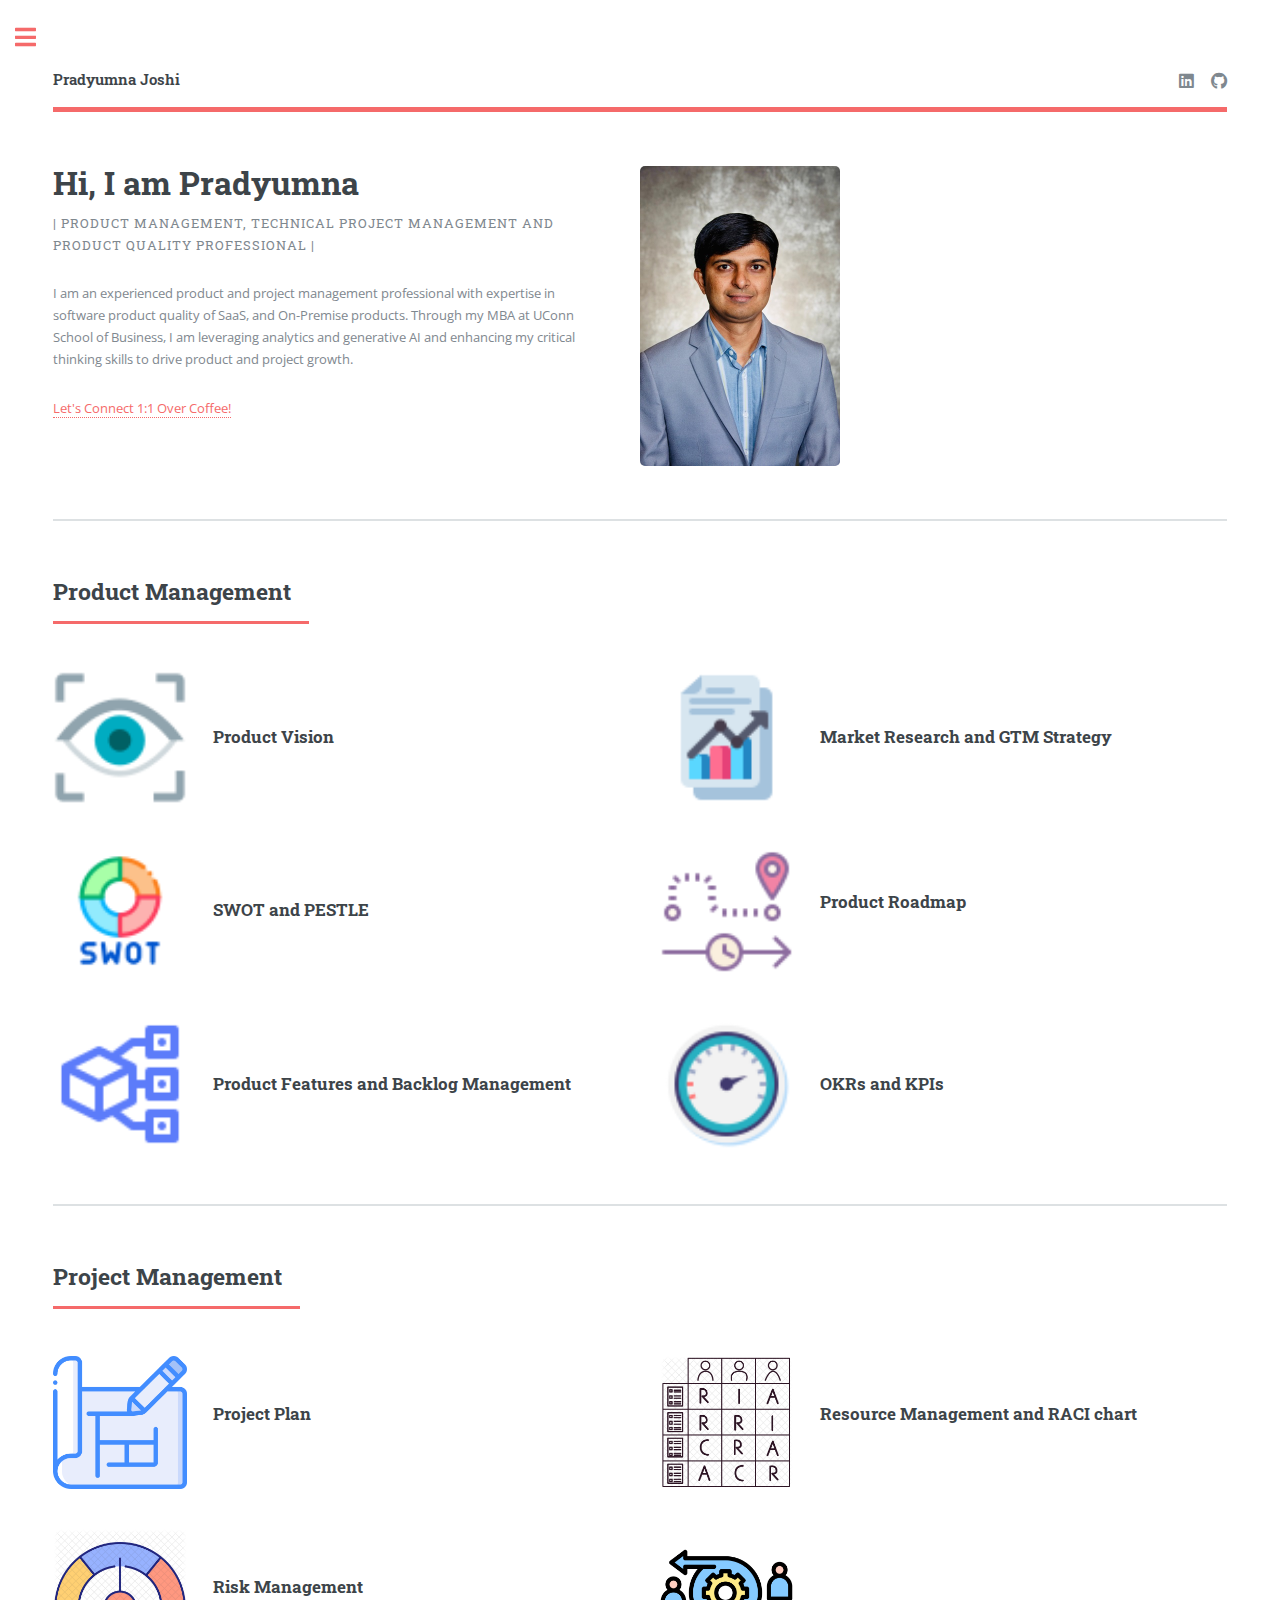
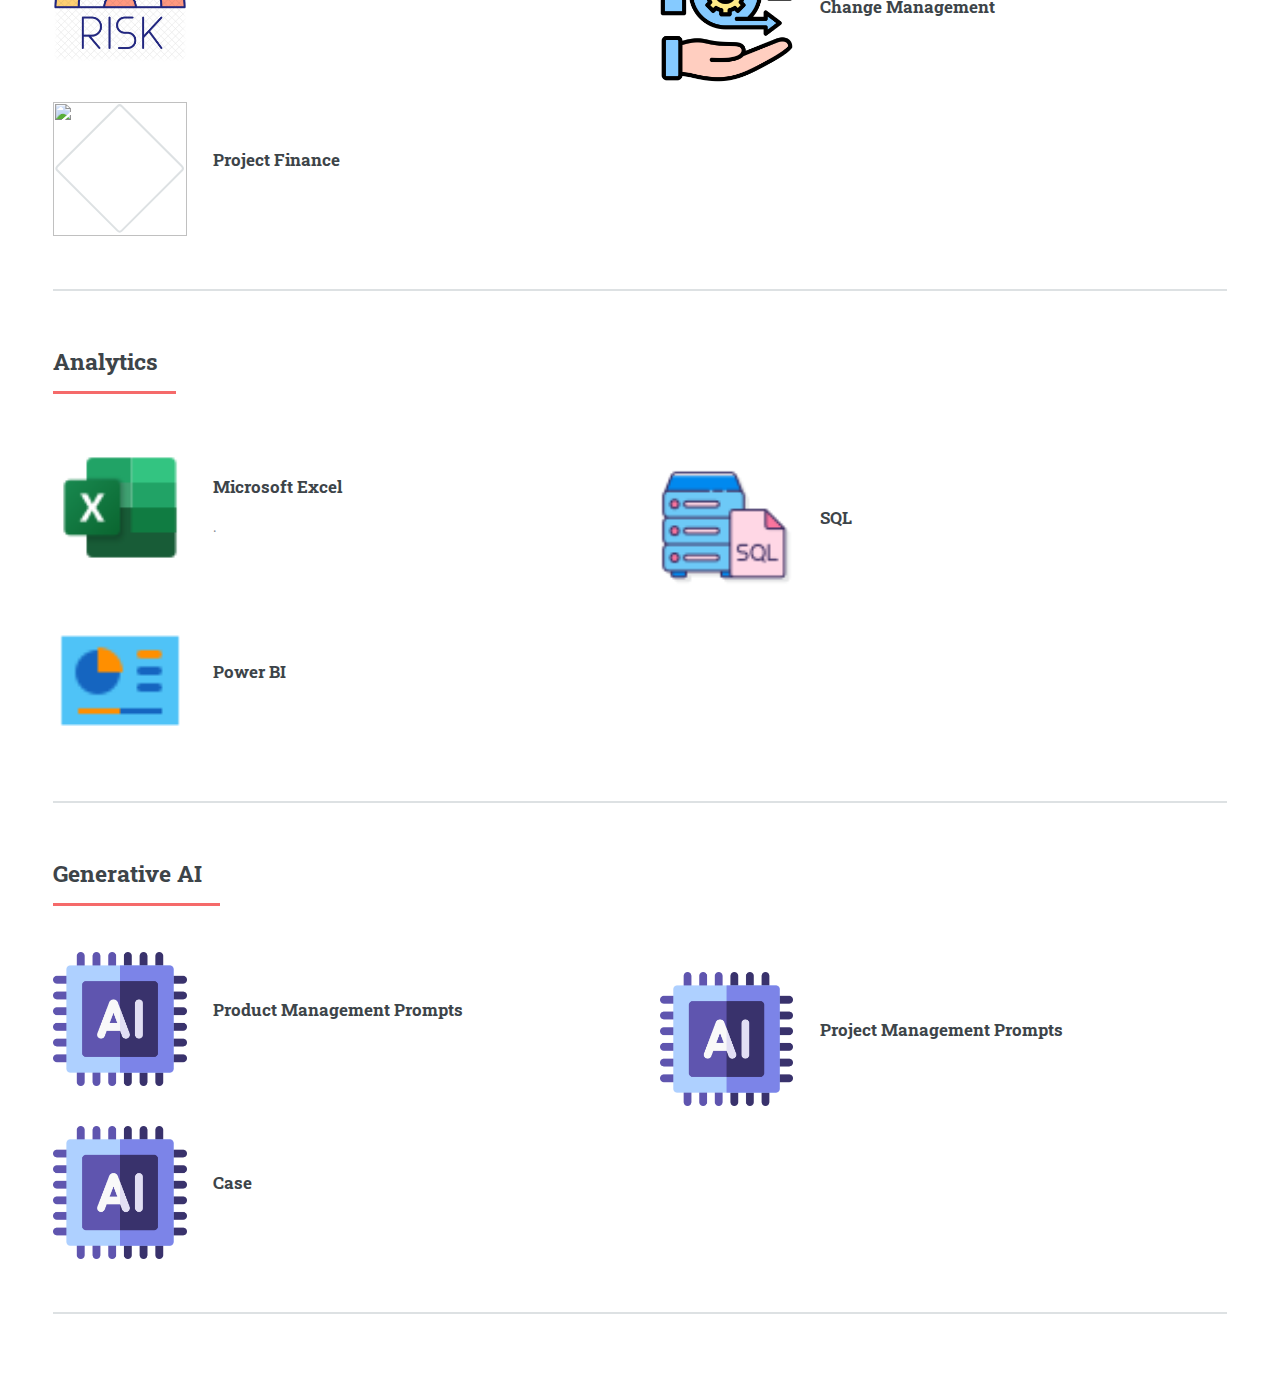
==== index.html @ 6c05e025 "Update index.html" ====
<!DOCTYPE HTML>
<html>
	<head>
		<title>Pradyumna Joshi </title>
		<meta charset="utf-8" />
		<meta name="viewport" content="width=device-width, initial-scale=1, user-scalable=no" />
		<link rel="stylesheet" href="assets/css/main.css" />
	</head>
	<body class="is-preload">

		<!-- Wrapper -->
			<div id="wrapper">

				<!-- Main -->
					<div id="main">
						<div class="inner">

							<!-- Header -->
								<header id="header">
									<a href="index.html" class="logo"><strong>Pradyumna Joshi</strong></a>
									<ul class="icons">
										<li><a href="https://www.linkedin.com/in/pradyumna-prakashrao-joshi-4b939616/" target = "_blank"" class="icon brands fa-linkedin"><span class="label">LinkedIn</span></a></li>
										<li><a href="https://github.com/joshipradyumnap" target = "_blank" class="icon brands fa-github"><span class="label">GitHub</span></a></li>
									</ul>
								</header>

							<!-- Banner -->
								<section id="banner">
									<div class="content">
										<header>
											<h1 style="font-size: 32px;">Hi, I am Pradyumna <br /></h1>
											<p>| Product Management, Technical Project Management and Product Quality Professional | </p>
										</header>
										<p>I am an experienced product and project management professional with expertise in software product quality of SaaS, and On-Premise products. Through my MBA at UConn School of Business, I am leveraging analytics and generative AI and enhancing my critical thinking skills to drive product and project growth.</p>
										<a href="https://topmate.io/pradyumna_joshi10" target = "_blank" ><span class="label">Let's Connect 1:1 Over Coffee!</span></a>
									</div>
									<span class="image object">
										<img src="images/photo1.jpg" alt="" style="width: 200px; height: 300 px;" />
									</span>
				 			 </section>

								
							<!-- Section -->
								<section id="product">
									<header class="major">
										<h2>Product Management</h2>
									</header>
									<div class="features">
										<article>
											<img class ="icon" src="images/product_vision.png" target = "_blank"></img>
											<div class="content">
												<h3> <a href="documents/Product_Vision.pdf" target = "_blank">Product Vision</a></h3>
												<!--<p>What customer problem does the product solve?
												   Which market or market segment does the product address?								   
												   How is the product going to benefit the company?
												   What product is it? what makes it stand out?
												   What is your purpose for creating the product?</p>-->
											</div>
										</article>
										<article>
											<img class ="icon" src="images/market_research.png" target = "_blank"></img>
											<div class="content">
												<h3> <a href="documents/market_research_1.pdf" target = "_blank">Market Research and GTM Strategy</a></h3>
												<!--<p>Collect information about the target market and it's segments. Analyse market size, competitors, and customer behaviors. Use customer feedback and surveys, research using existing products, and benchmark data from competitors, analysts, and Industry sources. Differentiate the product from competitors</p>-->
											</div>
										</article>
										<article>
										<img class ="icon" src="images/swot.png"></img>	
											<div class="content">
												<h3><a href="documents/SWOT.pdf" target = "_blank">SWOT </a> and <a href="documents/PESTLE_Ford_EV.pdf" target = "_blank">PESTLE </a></h3>
												<!--<p>Identify internal strength and weaknesses along with external opportunities and threats. Analyse the macro-environment using the PESTLE that impact the product development. SWOT and PESTLE provides holistic view of the Product's potential to success.</p>-->
											</div>
										</article>
										<article>
											<img class ="icon" src="images/roadmap.png" target = "_blank"></img>	
											<div class="content">
												<h3><a href="documents/roadmap.pdf" target = "_blank">Product Roadmap</a></h3>
												<p></p>
											</div>
										</article>
										</article>
										</article>
										<article>
											<img class ="icon" src="images/product_features.png" target = "_blank"></img>
											<div class="content">
												<h3><a href="documents/Backlog_UserStory.pdf" target = "_blank">Product Features and Backlog Management</a></h3>
												<!--<p>Define the product features, and scope them using the MoSCoW Or RICE prioritization method. Manage the feature backlog with priority and size of the efforts.</p>-->
											</div>
										</article>
										<article>
											<img class ="icon" src="images/dashboard.png" target = "_blank"></img>
											<div class="content">
												<h3><a href="documents/OKRs_KPIs.pdf" target = "_blank">OKRs and KPIs</a></h3>
												<!--<p>Objectives and Key Results and Key Performance Indices</p>-->
											</div>
										</article>	
									</div>
								</section>
							<!-- Section -->
								<section id="projects">
									<header class="major">
										<h2>Project Management</h2>
									</header>
									<div class="features">
										<article>
											<img class ="icon" src="documents/plan_icon.png" target = "_blank"></img>
											<div class="content">
												<h3><a href="documents/Project_Plan.pdf" target="_blank">Project Plan</a></h3>
												<p></p>
											</div>
										</article>
										<article>
											<img class ="icon" src="images/raci_icon.png" target = "_blank"></img>
											<div class="content">
												<h3><a href="documents/Raci.pdf" target="_blank">Resource Management and RACI chart</a></h3>
												<p></p>
											</div>
										</article>
										<article>
											<img class ="icon" src="images/risk_icon.png" target = "_blank"></img>
											<div class="content">
												<h3><a href="coming_soon.html" target="_blank">Risk Management</a></h3>
												<p></p>
											</div>
										</article>
										</article>
										<article>
											<img class ="icon" src="images/change_icon.png" target = "_blank"></img>
											<div class="content">
												<h3><a href="documents/Change_Management.pdf" target="_blank">Change Management</a> </h3>
												<p></p>
											</div>
										</article>
										</article>
										<article>
											<img class ="icon" src="documents/finance_icon.png" target = "_blank"></img>
											<div class="content">
												<h3><a href="documents/Finance.pdf" target="_blank">Project Finance</a> </h3>
												<p></p>

								</section>
							<!-- Section -->
								<section id="analytics">
									<header class="major">
										<h2>Analytics</h2>
									</header>
									<div class="features">
										<article>
											<img class ="icon" src="documents/excel_icon.png" target = "_blank"></img>
											<div class="content">											
												<h3><a href="documents/Excel.pdf" target="_blank">Microsoft Excel</a></h3>
												<p>.</p>
											</div>
										</article>
										<article>
											<img class ="icon" src="documents/sql_icon.png" target = "_blank"></img>
											<div class="content">
												<h3><a href="coming_soon.html" target="_blank">SQL</a></h3>
												<p></p>
											</div>
										</article>
										<article>
											<img class ="icon" src="documents/dashboard_icon.png" target = "_blank"></img>
											<div class="content">
												<h3><a href="coming_soon.html" target="_blank">Power BI</a></h3>
												<p></p>
											</div>
								</section>
							<!-- Section -->
								<section id="ai">
									<header class="major">
										<h2>Generative AI</h2>
									</header>
									<div class="features">
										<article>
											<img class ="icon" src="documents/ai_icon.png" target = "_blank"></img>
											<div class="content">
												<h3><a href="coming_soon.html" target="_blank">Product Management Prompts</a></h3>
												<p></p>
											</div>
										</article>
										<article>
											<img class ="icon" src="documents/ai_icon.png" target = "_blank"></img>
											<div class="content">
												<h3><a href="coming_soon.html" target="_blank">Project Management Prompts</a></h3>
												<p></p>
											</div>
										</article>
										<article>
											<img class ="icon" src="documents/ai_icon.png" target = "_blank"></img>
											<div class="content">
												<h3><a href="coming_soon.html" target="_blank">Case</a></h3>
												<p></p>
											</div>
								</section>
							<!-- Section -->
							<!--	<section id="quality">
									<header class="major">
										<h2>Project Quality</h2>
									</header>
									<div class="features">
										<article>
											<span class="icon fa-gem"></span>
											<div class="content">
												<h3><a href="coming_soon.html" target="_blank">Test Plan</a></h3>
												<p>.</p>
											</div>
										</article>
										<article>
											<span class="icon solid fa-paper-plane"></span>
											<div class="content">
												<h3><a href="coming_soon.html" target="_blank">Acceptance Tests</a></h3>
												<p></p>
											</div>
										</article>
										<article>
											<span class="icon solid fa-rocket"></span>
											<div class="content">
												<h3><a href="coming_soon.html" target="_blank">Test Automation</a></h3>
												<p></p>
											</div>
								</section>										
							<!-- Section -->
								<section>
							</div>
					</div>

				<!-- Sidebar -->
					<div id="sidebar">
						<div class="inner">

							<!-- Search -->
								<section id="search" class="alt">
								</section>

							<!-- Menu -->
								<nav id="menu">
									<header class="major">
										<h2>My Work</h2>
									</header>
									<ul>
										<li><a href="#product">Product Management</a></li>
										<li><a href="#projects"> Project Management</a></li>
										<li><a href="#analytics"> Analytics</a></li>
										<li><a href="#ai">Generative AI</a></li>
									<!--	<li><a href="#quality">Project Quality</a></li>-->
										<li><a href="documents/uconnclub.png" target="_blank">President: UConn Club</a></li>

									</ul>
								</nav>


								<section>
									<header class="major">
										<h2>Get in touch</h2>
									</header>
									<p></p>
									<ul class="contact">
										
										<li class="icon solid fa-envelope"><a href="mailto:">pradyumna_prakashrao.joshi@uconn.edu</a></li>
										<li class="icon solid fa-home">Hartford, CT (Open to relocate) <br /> </li>
									</ul>
								</section>

							<!-- Footer -->
								<footer id="footer">
									<p class="copyright">&copy; Pradyumna Joshi. All rights reserved</p>
								</footer>

						</div>
					</div>

			</div>

		<!-- Scripts -->
			<script src="assets/js/jquery.min.js"></script>
			<script src="assets/js/browser.min.js"></script>
			<script src="assets/js/breakpoints.min.js"></script>
			<script src="assets/js/util.js"></script>
			<script src="assets/js/main.js"></script>

	</body>
</html>
---- assets/css/main.css ----
@import url(fontawesome-all.min.css);
@import url("https://fonts.googleapis.com/css?family=Open+Sans:400,600,400italic,600italic|Roboto+Slab:400,700");
/*
	Editorial by HTML5 UP
	html5up.net | @ajlkn
	Free for personal and commercial use under the CCA 3.0 license (html5up.net/license)
*/
html, body, div, span, applet, object,
iframe, h1, h2, h3, h4, h5, h6, p, blockquote,
pre, a, abbr, acronym, address, big, cite,
code, del, dfn, em, img, ins, kbd, q, s, samp,
small, strike, strong, sub, sup, tt, var, b,
u, i, center, dl, dt, dd, ol, ul, li, fieldset,
form, label, legend, table, caption, tbody,
tfoot, thead, tr, th, td, article, aside,
canvas, details, embed, figure, figcaption,
footer, header, hgroup, menu, nav, output, ruby,
section, summary, time, mark, audio, video {
  margin: 0;
  padding: 0;
  border: 0;
  font-size: 100%;
  font: inherit;
  vertical-align: baseline; }

article, aside, details, figcaption, figure,
footer, header, hgroup, menu, nav, section {
  display: block; }

body {
  line-height: 1; }

ol, ul {
  list-style: none; }

blockquote, q {
  quotes: none; }
  blockquote:before, blockquote:after, q:before, q:after {
    content: '';
    content: none; }

table {
  border-collapse: collapse;
  border-spacing: 0; }

body {
  -webkit-text-size-adjust: none; }

mark {
  background-color: transparent;
  color: inherit; }

input::-moz-focus-inner {
  border: 0;
  padding: 0; }

input, select, textarea {
  -moz-appearance: none;
  -webkit-appearance: none;
  -ms-appearance: none;
  appearance: none; }

/* Basic */
@-ms-viewport {
  width: device-width; }

body {
  -ms-overflow-style: scrollbar; }

@media screen and (max-width: 480px) {
  html, body {
    min-width: 320px; } }

html {
  box-sizing: border-box; }

*, *:before, *:after {
  box-sizing: inherit; }

body {
  background: #ffffff; }
  body.is-preload *, body.is-preload *:before, body.is-preload *:after, body.is-resizing *, body.is-resizing *:before, body.is-resizing *:after {
    -moz-animation: none !important;
    -webkit-animation: none !important;
    -ms-animation: none !important;
    animation: none !important;
    -moz-transition: none !important;
    -webkit-transition: none !important;
    -ms-transition: none !important;
    transition: none !important; }

/* Type */
body, input, select, textarea {
  color: #7f888f;
  font-family: "Open Sans", sans-serif;
  font-size: 13pt;
  font-weight: 400;
  line-height: 1.65; }
  @media screen and (max-width: 1680px) {
    body, input, select, textarea {
      font-size: 11pt; } }
  @media screen and (max-width: 1280px) {
    body, input, select, textarea {
      font-size: 10pt; } }
  @media screen and (max-width: 360px) {
    body, input, select, textarea {
      font-size: 9pt; } }

a {
  -moz-transition: color 0.2s ease-in-out, border-bottom-color 0.2s ease-in-out;
  -webkit-transition: color 0.2s ease-in-out, border-bottom-color 0.2s ease-in-out;
  -ms-transition: color 0.2s ease-in-out, border-bottom-color 0.2s ease-in-out;
  transition: color 0.2s ease-in-out, border-bottom-color 0.2s ease-in-out;
  border-bottom: dotted 1px;
  color: #f56a6a;
  text-decoration: none; }
  a:hover {
    border-bottom-color: #f56a6a;
    color: #f56a6a !important; }
    a:hover strong {
      color: inherit; }

strong, b {
  color: #3d4449;
  font-weight: 600; }

em, i {
  font-style: italic; }

p {
  margin: 0 0 2em 0; }

h1, h2, h3, h4, h5, h6 {
  color: #3d4449;
  font-family: "Roboto Slab", serif;
  font-weight: 700;
  line-height: 1.5;
  margin: 0 0 1em 0; }
  h1 a, h2 a, h3 a, h4 a, h5 a, h6 a {
    color: inherit;
    text-decoration: none;
    border-bottom: 0; }

h1 {
  font-size: 4em;
  margin: 0 0 0.5em 0;
  line-height: 1.3; }

h2 {
  font-size: 1.75em; }

h3 {
  font-size: 1.25em; }

h4 {
  font-size: 1.1em; }

h5 {
  font-size: 0.9em; }

h6 {
  font-size: 0.7em; }

@media screen and (max-width: 1680px) {
  h1 {
    font-size: 3.5em; } }

@media screen and (max-width: 980px) {
  h1 {
    font-size: 3.25em; } }

@media screen and (max-width: 736px) {
  h1 {
    font-size: 2em;
    line-height: 1.4; }
  h2 {
    font-size: 1.5em; } }

sub {
  font-size: 0.8em;
  position: relative;
  top: 0.5em; }

sup {
  font-size: 0.8em;
  position: relative;
  top: -0.5em; }

blockquote {
  border-left: solid 3px rgba(210, 215, 217, 0.75);
  font-style: italic;
  margin: 0 0 2em 0;
  padding: 0.5em 0 0.5em 2em; }

code {
  background: rgba(230, 235, 237, 0.25);
  border-radius: 0.375em;
  border: solid 1px rgba(210, 215, 217, 0.75);
  font-family: "Courier New", monospace;
  font-size: 0.9em;
  margin: 0 0.25em;
  padding: 0.25em 0.65em; }

pre {
  -webkit-overflow-scrolling: touch;
  font-family: "Courier New", monospace;
  font-size: 0.9em;
  margin: 0 0 2em 0; }
  pre code {
    display: block;
    line-height: 1.75;
    padding: 1em 1.5em;
    overflow-x: auto; }

hr {
  border: 0;
  border-bottom: solid 1px rgba(210, 215, 217, 0.75);
  margin: 2em 0; }
  hr.major {
    margin: 3em 0; }

.align-left {
  text-align: left; }

.align-center {
  text-align: center; }

.align-right {
  text-align: right; }


.bgimg {
  /* Background image */
  background-image: url('../../images/coming-soon-2070393_640.jpg');
  /* Full-screen */
  height: 100%;
  /* Center the background image */
  background-position: center;
  /* Scale and zoom in the image */
  background-size: cover;
  /* Add position: relative to enable absolutely positioned elements inside the image (place text) */
  position: relative;
  /* Add a white text color to all elements inside the .bgimg container */
  color: white;
  /* Add a font */
  font-family: "Courier New", Courier, monospace;
  /* Set the font-size to 25 pixels */
  font-size: 25px;
}


/* Row */
.row {
  display: flex;
  flex-wrap: wrap;
  box-sizing: border-box;
  align-items: stretch; }
  .row > * {
    box-sizing: border-box; }
  .row.gtr-uniform > * > :last-child {
    margin-bottom: 0; }
  .row.aln-left {
    justify-content: flex-start; }
  .row.aln-center {
    justify-content: center; }
  .row.aln-right {
    justify-content: flex-end; }
  .row.aln-top {
    align-items: flex-start; }
  .row.aln-middle {
    align-items: center; }
  .row.aln-bottom {
    align-items: flex-end; }
  .row > .imp {
    order: -1; }
  .row > .col-1 {
    width: 8.33333%; }
  .row > .off-1 {
    margin-left: 8.33333%; }
  .row > .col-2 {
    width: 16.66667%; }
  .row > .off-2 {
    margin-left: 16.66667%; }
  .row > .col-3 {
    width: 25%; }
  .row > .off-3 {
    margin-left: 25%; }
  .row > .col-4 {
    width: 33.33333%; }
  .row > .off-4 {
    margin-left: 33.33333%; }
  .row > .col-5 {
    width: 41.66667%; }
  .row > .off-5 {
    margin-left: 41.66667%; }
  .row > .col-6 {
    width: 50%; }
  .row > .off-6 {
    margin-left: 50%; }
  .row > .col-7 {
    width: 58.33333%; }
  .row > .off-7 {
    margin-left: 58.33333%; }
  .row > .col-8 {
    width: 66.66667%; }
  .row > .off-8 {
    margin-left: 66.66667%; }
  .row > .col-9 {
    width: 75%; }
  .row > .off-9 {
    margin-left: 75%; }
  .row > .col-10 {
    width: 83.33333%; }
  .row > .off-10 {
    margin-left: 83.33333%; }
  .row > .col-11 {
    width: 91.66667%; }
  .row > .off-11 {
    margin-left: 91.66667%; }
  .row > .col-12 {
    width: 100%; }
  .row > .off-12 {
    margin-left: 100%; }
  .row.gtr-0 {
    margin-top: 0;
    margin-left: 0em; }
    .row.gtr-0 > * {
      padding: 0 0 0 0em; }
    .row.gtr-0.gtr-uniform {
      margin-top: 0em; }
      .row.gtr-0.gtr-uniform > * {
        padding-top: 0em; }
  .row.gtr-25 {
    margin-top: 0;
    margin-left: -0.375em; }
    .row.gtr-25 > * {
      padding: 0 0 0 0.375em; }
    .row.gtr-25.gtr-uniform {
      margin-top: -0.375em; }
      .row.gtr-25.gtr-uniform > * {
        padding-top: 0.375em; }
  .row.gtr-50 {
    margin-top: 0;
    margin-left: -0.75em; }
    .row.gtr-50 > * {
      padding: 0 0 0 0.75em; }
    .row.gtr-50.gtr-uniform {
      margin-top: -0.75em; }
      .row.gtr-50.gtr-uniform > * {
        padding-top: 0.75em; }
  .row {
    margin-top: 0;
    margin-left: -1.5em; }
    .row > * {
      padding: 0 0 0 1.5em; }
    .row.gtr-uniform {
      margin-top: -1.5em; }
      .row.gtr-uniform > * {
        padding-top: 1.5em; }
  .row.gtr-150 {
    margin-top: 0;
    margin-left: -2.25em; }
    .row.gtr-150 > * {
      padding: 0 0 0 2.25em; }
    .row.gtr-150.gtr-uniform {
      margin-top: -2.25em; }
      .row.gtr-150.gtr-uniform > * {
        padding-top: 2.25em; }
  .row.gtr-200 {
    margin-top: 0;
    margin-left: -3em; }
    .row.gtr-200 > * {
      padding: 0 0 0 3em; }
    .row.gtr-200.gtr-uniform {
      margin-top: -3em; }
      .row.gtr-200.gtr-uniform > * {
        padding-top: 3em; }
  @media screen and (max-width: 1680px) {
    .row {
      display: flex;
      flex-wrap: wrap;
      box-sizing: border-box;
      align-items: stretch; }
      .row > * {
        box-sizing: border-box; }
      .row.gtr-uniform > * > :last-child {
        margin-bottom: 0; }
      .row.aln-left {
        justify-content: flex-start; }
      .row.aln-center {
        justify-content: center; }
      .row.aln-right {
        justify-content: flex-end; }
      .row.aln-top {
        align-items: flex-start; }
      .row.aln-middle {
        align-items: center; }
      .row.aln-bottom {
        align-items: flex-end; }
      .row > .imp-xlarge {
        order: -1; }
      .row > .col-1-xlarge {
        width: 8.33333%; }
      .row > .off-1-xlarge {
        margin-left: 8.33333%; }
      .row > .col-2-xlarge {
        width: 16.66667%; }
      .row > .off-2-xlarge {
        margin-left: 16.66667%; }
      .row > .col-3-xlarge {
        width: 25%; }
      .row > .off-3-xlarge {
        margin-left: 25%; }
      .row > .col-4-xlarge {
        width: 33.33333%; }
      .row > .off-4-xlarge {
        margin-left: 33.33333%; }
      .row > .col-5-xlarge {
        width: 41.66667%; }
      .row > .off-5-xlarge {
        margin-left: 41.66667%; }
      .row > .col-6-xlarge {
        width: 50%; }
      .row > .off-6-xlarge {
        margin-left: 50%; }
      .row > .col-7-xlarge {
        width: 58.33333%; }
      .row > .off-7-xlarge {
        margin-left: 58.33333%; }
      .row > .col-8-xlarge {
        width: 66.66667%; }
      .row > .off-8-xlarge {
        margin-left: 66.66667%; }
      .row > .col-9-xlarge {
        width: 75%; }
      .row > .off-9-xlarge {
        margin-left: 75%; }
      .row > .col-10-xlarge {
        width: 83.33333%; }
      .row > .off-10-xlarge {
        margin-left: 83.33333%; }
      .row > .col-11-xlarge {
        width: 91.66667%; }
      .row > .off-11-xlarge {
        margin-left: 91.66667%; }
      .row > .col-12-xlarge {
        width: 100%; }
      .row > .off-12-xlarge {
        margin-left: 100%; }
      .row.gtr-0 {
        margin-top: 0;
        margin-left: 0em; }
        .row.gtr-0 > * {
          padding: 0 0 0 0em; }
        .row.gtr-0.gtr-uniform {
          margin-top: 0em; }
          .row.gtr-0.gtr-uniform > * {
            padding-top: 0em; }
      .row.gtr-25 {
        margin-top: 0;
        margin-left: -0.375em; }
        .row.gtr-25 > * {
          padding: 0 0 0 0.375em; }
        .row.gtr-25.gtr-uniform {
          margin-top: -0.375em; }
          .row.gtr-25.gtr-uniform > * {
            padding-top: 0.375em; }
      .row.gtr-50 {
        margin-top: 0;
        margin-left: -0.75em; }
        .row.gtr-50 > * {
          padding: 0 0 0 0.75em; }
        .row.gtr-50.gtr-uniform {
          margin-top: -0.75em; }
          .row.gtr-50.gtr-uniform > * {
            padding-top: 0.75em; }
      .row {
        margin-top: 0;
        margin-left: -1.5em; }
        .row > * {
          padding: 0 0 0 1.5em; }
        .row.gtr-uniform {
          margin-top: -1.5em; }
          .row.gtr-uniform > * {
            padding-top: 1.5em; }
      .row.gtr-150 {
        margin-top: 0;
        margin-left: -2.25em; }
        .row.gtr-150 > * {
          padding: 0 0 0 2.25em; }
        .row.gtr-150.gtr-uniform {
          margin-top: -2.25em; }
          .row.gtr-150.gtr-uniform > * {
            padding-top: 2.25em; }
      .row.gtr-200 {
        margin-top: 0;
        margin-left: -3em; }
        .row.gtr-200 > * {
          padding: 0 0 0 3em; }
        .row.gtr-200.gtr-uniform {
          margin-top: -3em; }
          .row.gtr-200.gtr-uniform > * {
            padding-top: 3em; } }
  @media screen and (max-width: 1280px) {
    .row {
      display: flex;
      flex-wrap: wrap;
      box-sizing: border-box;
      align-items: stretch; }
      .row > * {
        box-sizing: border-box; }
      .row.gtr-uniform > * > :last-child {
        margin-bottom: 0; }
      .row.aln-left {
        justify-content: flex-start; }
      .row.aln-center {
        justify-content: center; }
      .row.aln-right {
        justify-content: flex-end; }
      .row.aln-top {
        align-items: flex-start; }
      .row.aln-middle {
        align-items: center; }
      .row.aln-bottom {
        align-items: flex-end; }
      .row > .imp-large {
        order: -1; }
      .row > .col-1-large {
        width: 8.33333%; }
      .row > .off-1-large {
        margin-left: 8.33333%; }
      .row > .col-2-large {
        width: 16.66667%; }
      .row > .off-2-large {
        margin-left: 16.66667%; }
      .row > .col-3-large {
        width: 25%; }
      .row > .off-3-large {
        margin-left: 25%; }
      .row > .col-4-large {
        width: 33.33333%; }
      .row > .off-4-large {
        margin-left: 33.33333%; }
      .row > .col-5-large {
        width: 41.66667%; }
      .row > .off-5-large {
        margin-left: 41.66667%; }
      .row > .col-6-large {
        width: 50%; }
      .row > .off-6-large {
        margin-left: 50%; }
      .row > .col-7-large {
        width: 58.33333%; }
      .row > .off-7-large {
        margin-left: 58.33333%; }
      .row > .col-8-large {
        width: 66.66667%; }
      .row > .off-8-large {
        margin-left: 66.66667%; }
      .row > .col-9-large {
        width: 75%; }
      .row > .off-9-large {
        margin-left: 75%; }
      .row > .col-10-large {
        width: 83.33333%; }
      .row > .off-10-large {
        margin-left: 83.33333%; }
      .row > .col-11-large {
        width: 91.66667%; }
      .row > .off-11-large {
        margin-left: 91.66667%; }
      .row > .col-12-large {
        width: 100%; }
      .row > .off-12-large {
        margin-left: 100%; }
      .row.gtr-0 {
        margin-top: 0;
        margin-left: 0em; }
        .row.gtr-0 > * {
          padding: 0 0 0 0em; }
        .row.gtr-0.gtr-uniform {
          margin-top: 0em; }
          .row.gtr-0.gtr-uniform > * {
            padding-top: 0em; }
      .row.gtr-25 {
        margin-top: 0;
        margin-left: -0.375em; }
        .row.gtr-25 > * {
          padding: 0 0 0 0.375em; }
        .row.gtr-25.gtr-uniform {
          margin-top: -0.375em; }
          .row.gtr-25.gtr-uniform > * {
            padding-top: 0.375em; }
      .row.gtr-50 {
        margin-top: 0;
        margin-left: -0.75em; }
        .row.gtr-50 > * {
          padding: 0 0 0 0.75em; }
        .row.gtr-50.gtr-uniform {
          margin-top: -0.75em; }
          .row.gtr-50.gtr-uniform > * {
            padding-top: 0.75em; }
      .row {
        margin-top: 0;
        margin-left: -1.5em; }
        .row > * {
          padding: 0 0 0 1.5em; }
        .row.gtr-uniform {
          margin-top: -1.5em; }
          .row.gtr-uniform > * {
            padding-top: 1.5em; }
      .row.gtr-150 {
        margin-top: 0;
        margin-left: -2.25em; }
        .row.gtr-150 > * {
          padding: 0 0 0 2.25em; }
        .row.gtr-150.gtr-uniform {
          margin-top: -2.25em; }
          .row.gtr-150.gtr-uniform > * {
            padding-top: 2.25em; }
      .row.gtr-200 {
        margin-top: 0;
        margin-left: -3em; }
        .row.gtr-200 > * {
          padding: 0 0 0 3em; }
        .row.gtr-200.gtr-uniform {
          margin-top: -3em; }
          .row.gtr-200.gtr-uniform > * {
            padding-top: 3em; } }
  @media screen and (max-width: 980px) {
    .row {
      display: flex;
      flex-wrap: wrap;
      box-sizing: border-box;
      align-items: stretch; }
      .row > * {
        box-sizing: border-box; }
      .row.gtr-uniform > * > :last-child {
        margin-bottom: 0; }
      .row.aln-left {
        justify-content: flex-start; }
      .row.aln-center {
        justify-content: center; }
      .row.aln-right {
        justify-content: flex-end; }
      .row.aln-top {
        align-items: flex-start; }
      .row.aln-middle {
        align-items: center; }
      .row.aln-bottom {
        align-items: flex-end; }
      .row > .imp-medium {
        order: -1; }
      .row > .col-1-medium {
        width: 8.33333%; }
      .row > .off-1-medium {
        margin-left: 8.33333%; }
      .row > .col-2-medium {
        width: 16.66667%; }
      .row > .off-2-medium {
        margin-left: 16.66667%; }
      .row > .col-3-medium {
        width: 25%; }
      .row > .off-3-medium {
        margin-left: 25%; }
      .row > .col-4-medium {
        width: 33.33333%; }
      .row > .off-4-medium {
        margin-left: 33.33333%; }
      .row > .col-5-medium {
        width: 41.66667%; }
      .row > .off-5-medium {
        margin-left: 41.66667%; }
      .row > .col-6-medium {
        width: 50%; }
      .row > .off-6-medium {
        margin-left: 50%; }
      .row > .col-7-medium {
        width: 58.33333%; }
      .row > .off-7-medium {
        margin-left: 58.33333%; }
      .row > .col-8-medium {
        width: 66.66667%; }
      .row > .off-8-medium {
        margin-left: 66.66667%; }
      .row > .col-9-medium {
        width: 75%; }
      .row > .off-9-medium {
        margin-left: 75%; }
      .row > .col-10-medium {
        width: 83.33333%; }
      .row > .off-10-medium {
        margin-left: 83.33333%; }
      .row > .col-11-medium {
        width: 91.66667%; }
      .row > .off-11-medium {
        margin-left: 91.66667%; }
      .row > .col-12-medium {
        width: 100%; }
      .row > .off-12-medium {
        margin-left: 100%; }
      .row.gtr-0 {
        margin-top: 0;
        margin-left: 0em; }
        .row.gtr-0 > * {
          padding: 0 0 0 0em; }
        .row.gtr-0.gtr-uniform {
          margin-top: 0em; }
          .row.gtr-0.gtr-uniform > * {
            padding-top: 0em; }
      .row.gtr-25 {
        margin-top: 0;
        margin-left: -0.375em; }
        .row.gtr-25 > * {
          padding: 0 0 0 0.375em; }
        .row.gtr-25.gtr-uniform {
          margin-top: -0.375em; }
          .row.gtr-25.gtr-uniform > * {
            padding-top: 0.375em; }
      .row.gtr-50 {
        margin-top: 0;
        margin-left: -0.75em; }
        .row.gtr-50 > * {
          padding: 0 0 0 0.75em; }
        .row.gtr-50.gtr-uniform {
          margin-top: -0.75em; }
          .row.gtr-50.gtr-uniform > * {
            padding-top: 0.75em; }
      .row {
        margin-top: 0;
        margin-left: -1.5em; }
        .row > * {
          padding: 0 0 0 1.5em; }
        .row.gtr-uniform {
          margin-top: -1.5em; }
          .row.gtr-uniform > * {
            padding-top: 1.5em; }
      .row.gtr-150 {
        margin-top: 0;
        margin-left: -2.25em; }
        .row.gtr-150 > * {
          padding: 0 0 0 2.25em; }
        .row.gtr-150.gtr-uniform {
          margin-top: -2.25em; }
          .row.gtr-150.gtr-uniform > * {
            padding-top: 2.25em; }
      .row.gtr-200 {
        margin-top: 0;
        margin-left: -3em; }
        .row.gtr-200 > * {
          padding: 0 0 0 3em; }
        .row.gtr-200.gtr-uniform {
          margin-top: -3em; }
          .row.gtr-200.gtr-uniform > * {
            padding-top: 3em; } }
  @media screen and (max-width: 736px) {
    .row {
      display: flex;
      flex-wrap: wrap;
      box-sizing: border-box;
      align-items: stretch; }
      .row > * {
        box-sizing: border-box; }
      .row.gtr-uniform > * > :last-child {
        margin-bottom: 0; }
      .row.aln-left {
        justify-content: flex-start; }
      .row.aln-center {
        justify-content: center; }
      .row.aln-right {
        justify-content: flex-end; }
      .row.aln-top {
        align-items: flex-start; }
      .row.aln-middle {
        align-items: center; }
      .row.aln-bottom {
        align-items: flex-end; }
      .row > .imp-small {
        order: -1; }
      .row > .col-1-small {
        width: 8.33333%; }
      .row > .off-1-small {
        margin-left: 8.33333%; }
      .row > .col-2-small {
        width: 16.66667%; }
      .row > .off-2-small {
        margin-left: 16.66667%; }
      .row > .col-3-small {
        width: 25%; }
      .row > .off-3-small {
        margin-left: 25%; }
      .row > .col-4-small {
        width: 33.33333%; }
      .row > .off-4-small {
        margin-left: 33.33333%; }
      .row > .col-5-small {
        width: 41.66667%; }
      .row > .off-5-small {
        margin-left: 41.66667%; }
      .row > .col-6-small {
        width: 50%; }
      .row > .off-6-small {
        margin-left: 50%; }
      .row > .col-7-small {
        width: 58.33333%; }
      .row > .off-7-small {
        margin-left: 58.33333%; }
      .row > .col-8-small {
        width: 66.66667%; }
      .row > .off-8-small {
        margin-left: 66.66667%; }
      .row > .col-9-small {
        width: 75%; }
      .row > .off-9-small {
        margin-left: 75%; }
      .row > .col-10-small {
        width: 83.33333%; }
      .row > .off-10-small {
        margin-left: 83.33333%; }
      .row > .col-11-small {
        width: 91.66667%; }
      .row > .off-11-small {
        margin-left: 91.66667%; }
      .row > .col-12-small {
        width: 100%; }
      .row > .off-12-small {
        margin-left: 100%; }
      .row.gtr-0 {
        margin-top: 0;
        margin-left: 0em; }
        .row.gtr-0 > * {
          padding: 0 0 0 0em; }
        .row.gtr-0.gtr-uniform {
          margin-top: 0em; }
          .row.gtr-0.gtr-uniform > * {
            padding-top: 0em; }
      .row.gtr-25 {
        margin-top: 0;
        margin-left: -0.375em; }
        .row.gtr-25 > * {
          padding: 0 0 0 0.375em; }
        .row.gtr-25.gtr-uniform {
          margin-top: -0.375em; }
          .row.gtr-25.gtr-uniform > * {
            padding-top: 0.375em; }
      .row.gtr-50 {
        margin-top: 0;
        margin-left: -0.75em; }
        .row.gtr-50 > * {
          padding: 0 0 0 0.75em; }
        .row.gtr-50.gtr-uniform {
          margin-top: -0.75em; }
          .row.gtr-50.gtr-uniform > * {
            padding-top: 0.75em; }
      .row {
        margin-top: 0;
        margin-left: -1.5em; }
        .row > * {
          padding: 0 0 0 1.5em; }
        .row.gtr-uniform {
          margin-top: -1.5em; }
          .row.gtr-uniform > * {
            padding-top: 1.5em; }
      .row.gtr-150 {
        margin-top: 0;
        margin-left: -2.25em; }
        .row.gtr-150 > * {
          padding: 0 0 0 2.25em; }
        .row.gtr-150.gtr-uniform {
          margin-top: -2.25em; }
          .row.gtr-150.gtr-uniform > * {
            padding-top: 2.25em; }
      .row.gtr-200 {
        margin-top: 0;
        margin-left: -3em; }
        .row.gtr-200 > * {
          padding: 0 0 0 3em; }
        .row.gtr-200.gtr-uniform {
          margin-top: -3em; }
          .row.gtr-200.gtr-uniform > * {
            padding-top: 3em; } }
  @media screen and (max-width: 480px) {
    .row {
      display: flex;
      flex-wrap: wrap;
      box-sizing: border-box;
      align-items: stretch; }
      .row > * {
        box-sizing: border-box; }
      .row.gtr-uniform > * > :last-child {
        margin-bottom: 0; }
      .row.aln-left {
        justify-content: flex-start; }
      .row.aln-center {
        justify-content: center; }
      .row.aln-right {
        justify-content: flex-end; }
      .row.aln-top {
        align-items: flex-start; }
      .row.aln-middle {
        align-items: center; }
      .row.aln-bottom {
        align-items: flex-end; }
      .row > .imp-xsmall {
        order: -1; }
      .row > .col-1-xsmall {
        width: 8.33333%; }
      .row > .off-1-xsmall {
        margin-left: 8.33333%; }
      .row > .col-2-xsmall {
        width: 16.66667%; }
      .row > .off-2-xsmall {
        margin-left: 16.66667%; }
      .row > .col-3-xsmall {
        width: 25%; }
      .row > .off-3-xsmall {
        margin-left: 25%; }
      .row > .col-4-xsmall {
        width: 33.33333%; }
      .row > .off-4-xsmall {
        margin-left: 33.33333%; }
      .row > .col-5-xsmall {
        width: 41.66667%; }
      .row > .off-5-xsmall {
        margin-left: 41.66667%; }
      .row > .col-6-xsmall {
        width: 50%; }
      .row > .off-6-xsmall {
        margin-left: 50%; }
      .row > .col-7-xsmall {
        width: 58.33333%; }
      .row > .off-7-xsmall {
        margin-left: 58.33333%; }
      .row > .col-8-xsmall {
        width: 66.66667%; }
      .row > .off-8-xsmall {
        margin-left: 66.66667%; }
      .row > .col-9-xsmall {
        width: 75%; }
      .row > .off-9-xsmall {
        margin-left: 75%; }
      .row > .col-10-xsmall {
        width: 83.33333%; }
      .row > .off-10-xsmall {
        margin-left: 83.33333%; }
      .row > .col-11-xsmall {
        width: 91.66667%; }
      .row > .off-11-xsmall {
        margin-left: 91.66667%; }
      .row > .col-12-xsmall {
        width: 100%; }
      .row > .off-12-xsmall {
        margin-left: 100%; }
      .row.gtr-0 {
        margin-top: 0;
        margin-left: 0em; }
        .row.gtr-0 > * {
          padding: 0 0 0 0em; }
        .row.gtr-0.gtr-uniform {
          margin-top: 0em; }
          .row.gtr-0.gtr-uniform > * {
            padding-top: 0em; }
      .row.gtr-25 {
        margin-top: 0;
        margin-left: -0.375em; }
        .row.gtr-25 > * {
          padding: 0 0 0 0.375em; }
        .row.gtr-25.gtr-uniform {
          margin-top: -0.375em; }
          .row.gtr-25.gtr-uniform > * {
            padding-top: 0.375em; }
      .row.gtr-50 {
        margin-top: 0;
        margin-left: -0.75em; }
        .row.gtr-50 > * {
          padding: 0 0 0 0.75em; }
        .row.gtr-50.gtr-uniform {
          margin-top: -0.75em; }
          .row.gtr-50.gtr-uniform > * {
            padding-top: 0.75em; }
      .row {
        margin-top: 0;
        margin-left: -1.5em; }
        .row > * {
          padding: 0 0 0 1.5em; }
        .row.gtr-uniform {
          margin-top: -1.5em; }
          .row.gtr-uniform > * {
            padding-top: 1.5em; }
      .row.gtr-150 {
        margin-top: 0;
        margin-left: -2.25em; }
        .row.gtr-150 > * {
          padding: 0 0 0 2.25em; }
        .row.gtr-150.gtr-uniform {
          margin-top: -2.25em; }
          .row.gtr-150.gtr-uniform > * {
            padding-top: 2.25em; }
      .row.gtr-200 {
        margin-top: 0;
        margin-left: -3em; }
        .row.gtr-200 > * {
          padding: 0 0 0 3em; }
        .row.gtr-200.gtr-uniform {
          margin-top: -3em; }
          .row.gtr-200.gtr-uniform > * {
            padding-top: 3em; } }

/* Section/Article */
section.special, article.special {
  text-align: center; }

header p {
  font-family: "Roboto Slab", serif;
  font-size: 1em;
  font-weight: 400;
  letter-spacing: 0.075em;
  margin-top: -0.5em;
  text-transform: uppercase; }

header.major > :last-child {
  border-bottom: solid 3px #f56a6a;
  display: inline-block;
  margin: 0 0 2em 0;
  padding: 0 0.75em 0.5em 0; }

header.main > :last-child {
  margin: 0 0 1em 0; }

/* Form */
form {
  margin: 0 0 2em 0; }

label {
  color: #3d4449;
  display: block;
  font-size: 0.9em;
  font-weight: 600;
  margin: 0 0 1em 0; }

input[type="text"],
input[type="password"],
input[type="email"],
input[type="tel"],
input[type="search"],
input[type="url"],
select,
textarea {
  -moz-appearance: none;
  -webkit-appearance: none;
  -ms-appearance: none;
  appearance: none;
  background: #ffffff;
  border-radius: 0.375em;
  border: none;
  border: solid 1px rgba(210, 215, 217, 0.75);
  color: inherit;
  display: block;
  outline: 0;
  padding: 0 1em;
  text-decoration: none;
  width: 100%; }
  input[type="text"]:invalid,
  input[type="password"]:invalid,
  input[type="email"]:invalid,
  input[type="tel"]:invalid,
  input[type="search"]:invalid,
  input[type="url"]:invalid,
  select:invalid,
  textarea:invalid {
    box-shadow: none; }
  input[type="text"]:focus,
  input[type="password"]:focus,
  input[type="email"]:focus,
  input[type="tel"]:focus,
  input[type="search"]:focus,
  input[type="url"]:focus,
  select:focus,
  textarea:focus {
    border-color: #f56a6a;
    box-shadow: 0 0 0 1px #f56a6a; }

select {
  background-image: url("data:image/svg+xml;charset=utf8,%3Csvg xmlns='http://www.w3.org/2000/svg' width='40' height='40' preserveAspectRatio='none' viewBox='0 0 40 40'%3E%3Cpath d='M9.4,12.3l10.4,10.4l10.4-10.4c0.2-0.2,0.5-0.4,0.9-0.4c0.3,0,0.6,0.1,0.9,0.4l3.3,3.3c0.2,0.2,0.4,0.5,0.4,0.9 c0,0.4-0.1,0.6-0.4,0.9L20.7,31.9c-0.2,0.2-0.5,0.4-0.9,0.4c-0.3,0-0.6-0.1-0.9-0.4L4.3,17.3c-0.2-0.2-0.4-0.5-0.4-0.9 c0-0.4,0.1-0.6,0.4-0.9l3.3-3.3c0.2-0.2,0.5-0.4,0.9-0.4S9.1,12.1,9.4,12.3z' fill='rgba(210, 215, 217, 0.75)' /%3E%3C/svg%3E");
  background-size: 1.25em;
  background-repeat: no-repeat;
  background-position: calc(100% - 1em) center;
  height: 2.75em;
  padding-right: 2.75em;
  text-overflow: ellipsis; }
  select option {
    color: #3d4449;
    background: #ffffff; }
  select:focus::-ms-value {
    background-color: transparent; }
  select::-ms-expand {
    display: none; }

input[type="text"],
input[type="password"],
input[type="email"],
input[type="tel"],
input[type="search"],
input[type="url"],
select {
  height: 2.75em; }

textarea {
  padding: 0.75em 1em; }

input[type="checkbox"],
input[type="radio"] {
  -moz-appearance: none;
  -webkit-appearance: none;
  -ms-appearance: none;
  appearance: none;
  display: block;
  float: left;
  margin-right: -2em;
  opacity: 0;
  width: 1em;
  z-index: -1; }
  input[type="checkbox"] + label,
  input[type="radio"] + label {
    text-decoration: none;
    color: #7f888f;
    cursor: pointer;
    display: inline-block;
    font-size: 1em;
    font-weight: 400;
    padding-left: 2.4em;
    padding-right: 0.75em;
    position: relative; }
    input[type="checkbox"] + label:before,
    input[type="radio"] + label:before {
      -moz-osx-font-smoothing: grayscale;
      -webkit-font-smoothing: antialiased;
      display: inline-block;
      font-style: normal;
      font-variant: normal;
      text-rendering: auto;
      line-height: 1;
      text-transform: none !important;
      font-family: 'Font Awesome 5 Free';
      font-weight: 900; }
    input[type="checkbox"] + label:before,
    input[type="radio"] + label:before {
      background: #ffffff;
      border-radius: 0.375em;
      border: solid 1px rgba(210, 215, 217, 0.75);
      content: '';
      display: inline-block;
      font-size: 0.8em;
      height: 2.0625em;
      left: 0;
      line-height: 2.0625em;
      position: absolute;
      text-align: center;
      top: 0;
      width: 2.0625em; }
  input[type="checkbox"]:checked + label:before,
  input[type="radio"]:checked + label:before {
    background: #3d4449;
    border-color: #3d4449;
    color: #ffffff;
    content: '\f00c'; }
  input[type="checkbox"]:focus + label:before,
  input[type="radio"]:focus + label:before {
    border-color: #f56a6a;
    box-shadow: 0 0 0 1px #f56a6a; }

input[type="checkbox"] + label:before {
  border-radius: 0.375em; }

input[type="radio"] + label:before {
  border-radius: 100%; }

::-webkit-input-placeholder {
  color: #9fa3a6 !important;
  opacity: 1.0; }

:-moz-placeholder {
  color: #9fa3a6 !important;
  opacity: 1.0; }

::-moz-placeholder {
  color: #9fa3a6 !important;
  opacity: 1.0; }

:-ms-input-placeholder {
  color: #9fa3a6 !important;
  opacity: 1.0; }

/* Box */
.box {
  border-radius: 0.375em;
  border: solid 1px rgba(210, 215, 217, 0.75);
  margin-bottom: 2em;
  padding: 1.5em; }
  .box > :last-child,
  .box > :last-child > :last-child,
  .box > :last-child > :last-child > :last-child {
    margin-bottom: 0; }
  .box.alt {
    border: 0;
    border-radius: 0;
    padding: 0; }

/* Icon */
.icon {
  text-decoration: none;
  border-bottom: none;
  position: relative; }
  .icon:before {
    -moz-osx-font-smoothing: grayscale;
    -webkit-font-smoothing: antialiased;
    display: inline-block;
    font-style: normal;
    font-variant: normal;
    text-rendering: auto;
    line-height: 1;
    text-transform: none !important;
    font-family: 'Font Awesome 5 Free';
    font-weight: 400; }
  .icon > .label {
    display: none; }
  .icon:before {
    line-height: inherit; }
  .icon.solid:before {
    font-weight: 900; }
  .icon.brands:before {
    font-family: 'Font Awesome 5 Brands'; }

/* Image */
.image {
  border-radius: 0.375em;
  border: 0;
  display: inline-block;
  position: relative; }
  .image img {
    border-radius: 0.375em;
    display: block; }
  .image.left, .image.right {
    max-width: 40%; }
    .image.left img, .image.right img {
      width: 100%; }
  .image.left {
    float: left;
    padding: 0 1.5em 1em 0;
    top: 0.25em; }
  .image.right {
    float: right;
    padding: 0 0 1em 1.5em;
    top: 0.25em; }
  .image.fit {
    display: block;
    margin: 0 0 2em 0;
    width: 100%; }
    .image.fit img {
      width: 100%; }
  .image.main {
    display: block;
    margin: 0 0 3em 0;
    width: 100%; }
    .image.main img {
      width: 100%; }

a.image {
  overflow: hidden; }
  a.image img {
    -moz-transition: -moz-transform 0.2s ease;
    -webkit-transition: -webkit-transform 0.2s ease;
    -ms-transition: -ms-transform 0.2s ease;
    transition: transform 0.2s ease; }
  a.image:hover img {
    -moz-transform: scale(1.075);
    -webkit-transform: scale(1.075);
    -ms-transform: scale(1.075);
    transform: scale(1.075); }

/* List */
ol {
  list-style: decimal;
  margin: 0 0 2em 0;
  padding-left: 1.25em; }
  ol li {
    padding-left: 0.25em; }

ul {
  list-style: disc;
  margin: 0 0 2em 0;
  padding-left: 1em; }
  ul li {
    padding-left: 0.5em; }
  ul.alt {
    list-style: none;
    padding-left: 0; }
    ul.alt li {
      border-top: solid 1px rgba(210, 215, 217, 0.75);
      padding: 0.5em 0; }
      ul.alt li:first-child {
        border-top: 0;
        padding-top: 0; }

dl {
  margin: 0 0 2em 0; }
  dl dt {
    display: block;
    font-weight: 600;
    margin: 0 0 1em 0; }
  dl dd {
    margin-left: 2em; }

/* Actions */
ul.actions {
  display: -moz-flex;
  display: -webkit-flex;
  display: -ms-flex;
  display: flex;
  cursor: default;
  list-style: none;
  margin-left: -1em;
  padding-left: 0; }
  ul.actions li {
    padding: 0 0 0 1em;
    vertical-align: middle; }
  ul.actions.special {
    -moz-justify-content: center;
    -webkit-justify-content: center;
    -ms-justify-content: center;
    justify-content: center;
    width: 100%;
    margin-left: 0; }
    ul.actions.special li:first-child {
      padding-left: 0; }
  ul.actions.stacked {
    -moz-flex-direction: column;
    -webkit-flex-direction: column;
    -ms-flex-direction: column;
    flex-direction: column;
    margin-left: 0; }
    ul.actions.stacked li {
      padding: 1.3em 0 0 0; }
      ul.actions.stacked li:first-child {
        padding-top: 0; }
  ul.actions.fit {
    width: calc(100% + 1em); }
    ul.actions.fit li {
      -moz-flex-grow: 1;
      -webkit-flex-grow: 1;
      -ms-flex-grow: 1;
      flex-grow: 1;
      -moz-flex-shrink: 1;
      -webkit-flex-shrink: 1;
      -ms-flex-shrink: 1;
      flex-shrink: 1;
      width: 100%; }
      ul.actions.fit li > * {
        width: 100%; }
    ul.actions.fit.stacked {
      width: 100%; }

/* Icons */
ul.icons {
  cursor: default;
  list-style: none;
  padding-left: 0; }
  ul.icons li {
    display: inline-block;
    padding: 0 1em 0 0; }
    ul.icons li:last-child {
      padding-right: 0; }
    ul.icons li .icon {
      color: inherit; }
      ul.icons li .icon:before {
        font-size: 1.25em; }

/* Contact */
ul.contact {
  list-style: none;
  padding: 0; }
  ul.contact li {
    text-decoration: none;
    border-top: solid 1px rgba(210, 215, 217, 0.75);
    margin: 1.5em 0 0 0;
    padding: 1.5em 0 0 3em;
    position: relative; }
    ul.contact li:before {
      -moz-osx-font-smoothing: grayscale;
      -webkit-font-smoothing: antialiased;
      display: inline-block;
      font-style: normal;
      font-variant: normal;
      text-rendering: auto;
      line-height: 1;
      text-transform: none !important;
      font-family: 'Font Awesome 5 Free';
      font-weight: 400; }
    ul.contact li:before {
      color: #f56a6a;
      display: inline-block;
      font-size: 1.5em;
      height: 1.125em;
      left: 0;
      line-height: 1.125em;
      position: absolute;
      text-align: center;
      top: 1em;
      width: 1.5em; }
    ul.contact li:first-child {
      border-top: 0;
      margin-top: 0;
      padding-top: 0; }
      ul.contact li:first-child:before {
        top: 0; }
    ul.contact li a {
      color: inherit; }

/* Pagination */
ul.pagination {
  cursor: default;
  list-style: none;
  padding-left: 0; }
  ul.pagination li {
    display: inline-block;
    padding-left: 0;
    vertical-align: middle; }
    ul.pagination li > .page {
      -moz-transition: background-color 0.2s ease-in-out, color 0.2s ease-in-out;
      -webkit-transition: background-color 0.2s ease-in-out, color 0.2s ease-in-out;
      -ms-transition: background-color 0.2s ease-in-out, color 0.2s ease-in-out;
      transition: background-color 0.2s ease-in-out, color 0.2s ease-in-out;
      border-bottom: 0;
      border-radius: 0.375em;
      display: inline-block;
      font-size: 0.8em;
      font-weight: 600;
      height: 2em;
      line-height: 2em;
      margin: 0 0.125em;
      min-width: 2em;
      padding: 0 0.5em;
      text-align: center; }
      ul.pagination li > .page.active {
        background-color: #f56a6a;
        color: #ffffff !important; }
        ul.pagination li > .page.active:hover {
          background-color: #f67878; }
        ul.pagination li > .page.active:active {
          background-color: #f45c5c; }
    ul.pagination li:first-child {
      padding-right: 0.75em; }
    ul.pagination li:last-child {
      padding-left: 0.75em; }
  @media screen and (max-width: 480px) {
    ul.pagination li:nth-child(n+2):nth-last-child(n+2) {
      display: none; }
    ul.pagination li:first-child {
      padding-right: 0; } }

/* Table */
.table-wrapper {
  -webkit-overflow-scrolling: touch;
  overflow-x: auto; }

table {
  margin: 0 0 2em 0;
  width: 100%; }
  table tbody tr {
    border: solid 1px rgba(210, 215, 217, 0.75);
    border-left: 0;
    border-right: 0; }
    table tbody tr:nth-child(2n + 1) {
      background-color: rgba(230, 235, 237, 0.25); }
  table td {
    padding: 0.75em 0.75em; }
  table th {
    color: #3d4449;
    font-size: 0.9em;
    font-weight: 600;
    padding: 0 0.75em 0.75em 0.75em;
    text-align: left; }
  table thead {
    border-bottom: solid 2px rgba(210, 215, 217, 0.75); }
  table tfoot {
    border-top: solid 2px rgba(210, 215, 217, 0.75); }
  table.alt {
    border-collapse: separate; }
    table.alt tbody tr td {
      border: solid 1px rgba(210, 215, 217, 0.75);
      border-left-width: 0;
      border-top-width: 0; }
      table.alt tbody tr td:first-child {
        border-left-width: 1px; }
    table.alt tbody tr:first-child td {
      border-top-width: 1px; }
    table.alt thead {
      border-bottom: 0; }
    table.alt tfoot {
      border-top: 0; }

/* Button */
input[type="submit"],
input[type="reset"],
input[type="button"],
button,
.button {
  -moz-appearance: none;
  -webkit-appearance: none;
  -ms-appearance: none;
  appearance: none;
  -moz-transition: background-color 0.2s ease-in-out, color 0.2s ease-in-out;
  -webkit-transition: background-color 0.2s ease-in-out, color 0.2s ease-in-out;
  -ms-transition: background-color 0.2s ease-in-out, color 0.2s ease-in-out;
  transition: background-color 0.2s ease-in-out, color 0.2s ease-in-out;
  background-color: transparent;
  border-radius: 0.375em;
  border: 0;
  box-shadow: inset 0 0 0 2px #f56a6a;
  color: #f56a6a !important;
  cursor: pointer;
  display: inline-block;
  font-family: "Roboto Slab", serif;
  font-size: 0.8em;
  font-weight: 700;
  height: 3.5em;
  letter-spacing: 0.075em;
  line-height: 3.5em;
  padding: 0 2.25em;
  text-align: center;
  text-decoration: none;
  text-transform: uppercase;
  white-space: nowrap; }
  input[type="submit"]:hover,
  input[type="reset"]:hover,
  input[type="button"]:hover,
  button:hover,
  .button:hover {
    background-color: rgba(245, 106, 106, 0.05); }
  input[type="submit"]:active,
  input[type="reset"]:active,
  input[type="button"]:active,
  button:active,
  .button:active {
    background-color: rgba(245, 106, 106, 0.15); }
  input[type="submit"].icon:before,
  input[type="reset"].icon:before,
  input[type="button"].icon:before,
  button.icon:before,
  .button.icon:before {
    margin-right: 0.5em; }
  input[type="submit"].fit,
  input[type="reset"].fit,
  input[type="button"].fit,
  button.fit,
  .button.fit {
    width: 100%; }
  input[type="submit"].small,
  input[type="reset"].small,
  input[type="button"].small,
  button.small,
  .button.small {
    font-size: 0.6em; }
  input[type="submit"].large,
  input[type="reset"].large,
  input[type="button"].large,
  button.large,
  .button.large {
    font-size: 1em;
    height: 3.65em;
    line-height: 3.65em; }
  input[type="submit"].primary,
  input[type="reset"].primary,
  input[type="button"].primary,
  button.primary,
  .button.primary {
    background-color: #f56a6a;
    box-shadow: none;
    color: #ffffff !important; }
    input[type="submit"].primary:hover,
    input[type="reset"].primary:hover,
    input[type="button"].primary:hover,
    button.primary:hover,
    .button.primary:hover {
      background-color: #f67878; }
    input[type="submit"].primary:active,
    input[type="reset"].primary:active,
    input[type="button"].primary:active,
    button.primary:active,
    .button.primary:active {
      background-color: #f45c5c; }
  input[type="submit"].disabled, input[type="submit"]:disabled,
  input[type="reset"].disabled,
  input[type="reset"]:disabled,
  input[type="button"].disabled,
  input[type="button"]:disabled,
  button.disabled,
  button:disabled,
  .button.disabled,
  .button:disabled {
    pointer-events: none;
    opacity: 0.25; }

/* Mini Posts */
.mini-posts article {
  border-top: solid 1px rgba(210, 215, 217, 0.75);
  margin-top: 2em;
  padding-top: 2em; }
  .mini-posts article .image {
    display: block;
    margin: 0 0 1.5em 0; }
    .mini-posts article .image img {
      display: block;
      width: 100%; }
  .mini-posts article:first-child {
    border-top: 0;
    margin-top: 0;
    padding-top: 0; }

/* Features */
.features {
  display: -moz-flex;
  display: -webkit-flex;
  display: -ms-flex;
  display: flex;
  -moz-flex-wrap: wrap;
  -webkit-flex-wrap: wrap;
  -ms-flex-wrap: wrap;
  flex-wrap: wrap;
  margin: 0 0 2em -3em;
  width: calc(100% + 3em); }
  .features article {
    -moz-align-items: center;
    -webkit-align-items: center;
    -ms-align-items: center;
    align-items: center;
    display: -moz-flex;
    display: -webkit-flex;
    display: -ms-flex;
    display: flex;
    margin: 0 0 3em 3em;
    position: relative;
    width: calc(50% - 3em); }
    .features article:nth-child(2n - 1) {
      margin-right: 1.5em; }
    .features article:nth-child(2n) {
      margin-left: 1.5em; }
    .features article:nth-last-child(1), .features article:nth-last-child(2) {
      margin-bottom: 0; }
    .features article .icon {
      -moz-flex-grow: 0;
      -webkit-flex-grow: 0;
      -ms-flex-grow: 0;
      flex-grow: 0;
      -moz-flex-shrink: 0;
      -webkit-flex-shrink: 0;
      -ms-flex-shrink: 0;
      flex-shrink: 0;
      display: block;
      height: 10em;
      line-height: 10em;
      margin: 0 2em 0 0;
      text-align: center;
      width: 10em; }
      .features article .icon:before {
        color: #f56a6a;
        font-size: 2.75rem;
        position: relative;
        top: 0.05em; }
      .features article .icon:after {
        -moz-transform: rotate(45deg);
        -webkit-transform: rotate(45deg);
        -ms-transform: rotate(45deg);
        transform: rotate(45deg);
        border-radius: 0.25rem;
        border: solid 2px rgba(210, 215, 217, 0.75);
        content: '';
        display: block;
        height: 7em;
        left: 50%;
        margin: -3.5em 0 0 -3.5em;
        position: absolute;
        top: 50%;
        width: 7em; }
    .features article .content {
      -moz-flex-grow: 1;
      -webkit-flex-grow: 1;
      -ms-flex-grow: 1;
      flex-grow: 1;
      -moz-flex-shrink: 1;
      -webkit-flex-shrink: 1;
      -ms-flex-shrink: 1;
      flex-shrink: 1;
      width: 100%; }
      .features article .content > :last-child {
        margin-bottom: 0; }
  @media screen and (max-width: 980px) {
    .features {
      margin: 0 0 2em 0;
      width: 100%; }
      .features article {
        margin: 0 0 3em 0;
        width: 100%; }
        .features article:nth-child(2n - 1) {
          margin-right: 0; }
        .features article:nth-child(2n) {
          margin-left: 0; }
        .features article:nth-last-child(1), .features article:nth-last-child(2) {
          margin-bottom: 3em; }
        .features article:last-child {
          margin-bottom: 0; }
        .features article .icon {
          height: 8em;
          line-height: 8em;
          width: 8em; }
          .features article .icon:before {
            font-size: 2.25rem; }
          .features article .icon:after {
            height: 6em;
            margin: -3em 0 0 -3em;
            width: 6em; } }
  @media screen and (max-width: 480px) {
    .features article {
      -moz-flex-direction: column;
      -webkit-flex-direction: column;
      -ms-flex-direction: column;
      flex-direction: column;
      -moz-align-items: -moz-flex-start;
      -webkit-align-items: -webkit-flex-start;
      -ms-align-items: -ms-flex-start;
      align-items: flex-start; }
      .features article .icon {
        height: 6em;
        line-height: 6em;
        margin: 0 0 1.5em 0;
        width: 6em; }
        .features article .icon:before {
          font-size: 1.5rem; }
        .features article .icon:after {
          height: 4em;
          margin: -2em 0 0 -2em;
          width: 4em; } }
  @media screen and (max-width: 480px) {
    .features article .icon:before {
      font-size: 1.25rem; } }

/* Posts */
.posts {
  display: -moz-flex;
  display: -webkit-flex;
  display: -ms-flex;
  display: flex;
  -moz-flex-wrap: wrap;
  -webkit-flex-wrap: wrap;
  -ms-flex-wrap: wrap;
  flex-wrap: wrap;
  margin: 0 0 2em -6em;
  width: calc(100% + 6em); }
  .posts article {
    -moz-flex-grow: 0;
    -webkit-flex-grow: 0;
    -ms-flex-grow: 0;
    flex-grow: 0;
    -moz-flex-shrink: 1;
    -webkit-flex-shrink: 1;
    -ms-flex-shrink: 1;
    flex-shrink: 1;
    margin: 0 0 6em 6em;
    position: relative;
    width: calc(33.33333% - 6em); }
    .posts article:before {
      background: rgba(210, 215, 217, 0.75);
      content: '';
      display: block;
      height: calc(100% + 6em);
      left: -3em;
      position: absolute;
      top: 0;
      width: 1px; }
    .posts article:after {
      background: rgba(210, 215, 217, 0.75);
      bottom: -3em;
      content: '';
      display: block;
      height: 1px;
      position: absolute;
      right: 0;
      width: calc(100% + 6em); }
    .posts article > :last-child {
      margin-bottom: 0; }
    .posts article .image {
      display: block;
      margin: 0 0 2em 0; }
      .posts article .image img {
        display: block;
        width: 100%; }
  @media screen and (min-width: 1681px) {
    .posts article:nth-child(3n + 1):before {
      display: none; }
    .posts article:nth-child(3n + 1):after {
      width: 100%; }
    .posts article:nth-last-child(1), .posts article:nth-last-child(2), .posts article:nth-last-child(3) {
      margin-bottom: 0; }
      .posts article:nth-last-child(1):before, .posts article:nth-last-child(2):before, .posts article:nth-last-child(3):before {
        height: 100%; }
      .posts article:nth-last-child(1):after, .posts article:nth-last-child(2):after, .posts article:nth-last-child(3):after {
        display: none; } }
  @media screen and (max-width: 1680px) {
    .posts article {
      width: calc(50% - 6em); }
      .posts article:nth-last-child(3) {
        margin-bottom: 6em; } }
  @media screen and (min-width: 481px) and (max-width: 1680px) {
    .posts article:nth-child(2n + 1):before {
      display: none; }
    .posts article:nth-child(2n + 1):after {
      width: 100%; }
    .posts article:nth-last-child(1), .posts article:nth-last-child(2) {
      margin-bottom: 0; }
      .posts article:nth-last-child(1):before, .posts article:nth-last-child(2):before {
        height: 100%; }
      .posts article:nth-last-child(1):after, .posts article:nth-last-child(2):after {
        display: none; } }
  @media screen and (max-width: 736px) {
    .posts {
      margin: 0 0 2em -4.5em;
      width: calc(100% + 4.5em); }
      .posts article {
        margin: 0 0 4.5em 4.5em;
        width: calc(50% - 4.5em); }
        .posts article:before {
          height: calc(100% + 4.5em);
          left: -2.25em; }
        .posts article:after {
          bottom: -2.25em;
          width: calc(100% + 4.5em); }
        .posts article:nth-last-child(3) {
          margin-bottom: 4.5em; } }
  @media screen and (max-width: 480px) {
    .posts {
      margin: 0 0 2em 0;
      width: 100%; }
      .posts article {
        margin: 0 0 4.5em 0;
        width: 100%; }
        .posts article:before {
          display: none; }
        .posts article:after {
          width: 100%; }
        .posts article:last-child {
          margin-bottom: 0; }
          .posts article:last-child:after {
            display: none; } }

/* Wrapper */
#wrapper {
  display: -moz-flex;
  display: -webkit-flex;
  display: -ms-flex;
  display: flex;
  -moz-flex-direction: row-reverse;
  -webkit-flex-direction: row-reverse;
  -ms-flex-direction: row-reverse;
  flex-direction: row-reverse;
  min-height: 100vh; }

/* Main */
#main {
  -moz-flex-grow: 1;
  -webkit-flex-grow: 1;
  -ms-flex-grow: 1;
  flex-grow: 1;
  -moz-flex-shrink: 1;
  -webkit-flex-shrink: 1;
  -ms-flex-shrink: 1;
  flex-shrink: 1;
  width: 100%; }
  #main > .inner {
    padding: 0 6em 0.1em 6em ;
    margin: 0 auto;
    max-width: 110em; }
    #main > .inner > section {
      padding: 6em 0 4em 0 ;
      border-top: solid 2px rgba(210, 215, 217, 0.75); }
      #main > .inner > section:first-of-type {
        border-top: 0 !important; }
  @media screen and (max-width: 1680px) {
    #main > .inner {
      padding: 0 5em 0.1em 5em ; }
      #main > .inner > section {
        padding: 5em 0 3em 0 ; } }
  @media screen and (max-width: 1280px) {
    #main > .inner {
      padding: 0 4em 0.1em 4em ; }
      #main > .inner > section {
        padding: 4em 0 2em 0 ; } }
  @media screen and (max-width: 736px) {
    #main > .inner {
      padding: 0 2em 0.1em 2em ; }
      #main > .inner > section {
        padding: 3em 0 1em 0 ; } }

/* Sidebar */
#search form {
  text-decoration: none;
  position: relative; }
  #search form:before {
    -moz-osx-font-smoothing: grayscale;
    -webkit-font-smoothing: antialiased;
    display: inline-block;
    font-style: normal;
    font-variant: normal;
    text-rendering: auto;
    line-height: 1;
    text-transform: none !important;
    font-family: 'Font Awesome 5 Free';
    font-weight: 900; }
  #search form:before {
    -moz-transform: scaleX(-1);
    -webkit-transform: scaleX(-1);
    -ms-transform: scaleX(-1);
    transform: scaleX(-1);
    color: #7f888f;
    content: '\f002';
    cursor: default;
    display: block;
    font-size: 1.5em;
    height: 2em;
    line-height: 2em;
    opacity: 0.325;
    position: absolute;
    right: 0;
    text-align: center;
    top: 0;
    width: 2em; }
  #search form input[type="text"] {
    padding-right: 2.75em; }

#sidebar {
  -moz-flex-grow: 0;
  -webkit-flex-grow: 0;
  -ms-flex-grow: 0;
  flex-grow: 0;
  -moz-flex-shrink: 0;
  -webkit-flex-shrink: 0;
  -ms-flex-shrink: 0;
  flex-shrink: 0;
  -moz-transition: margin-left 0.5s ease, box-shadow 0.5s ease;
  -webkit-transition: margin-left 0.5s ease, box-shadow 0.5s ease;
  -ms-transition: margin-left 0.5s ease, box-shadow 0.5s ease;
  transition: margin-left 0.5s ease, box-shadow 0.5s ease;
  background-color: #f5f6f7;
  font-size: 0.9em;
  position: relative;
  width: 26em; }
  #sidebar h2 {
    font-size: 1.38889em; }
  #sidebar > .inner {
    padding: 2.22222em 2.22222em 2.44444em 2.22222em ;
    position: relative;
    width: 26em; }
    #sidebar > .inner > * {
      border-bottom: solid 2px rgba(210, 215, 217, 0.75);
      margin: 0 0 3.5em 0;
      padding: 0 0 3.5em 0; }
      #sidebar > .inner > * > :last-child {
        margin-bottom: 0; }
      #sidebar > .inner > *:last-child {
        border-bottom: 0;
        margin-bottom: 0;
        padding-bottom: 0; }
    #sidebar > .inner > .alt {
      background-color: #eff1f2;
      border-bottom: 0;
      margin: -2.22222em 0 4.44444em -2.22222em;
      padding: 2.22222em;
      width: calc(100% + 4.44444em); }
  #sidebar .toggle {
    text-decoration: none;
    -moz-transition: left 0.5s ease;
    -webkit-transition: left 0.5s ease;
    -ms-transition: left 0.5s ease;
    transition: left 0.5s ease;
    -webkit-tap-highlight-color: rgba(255, 255, 255, 0);
    border: 0;
    display: block;
    height: 7.5em;
    left: 26em;
    line-height: 7.5em;
    outline: 0;
    overflow: hidden;
    position: absolute;
    text-align: center;
    text-indent: -15em;
    white-space: nowrap;
    top: 0;
    width: 6em;
    z-index: 10000; }
    #sidebar .toggle:before {
      -moz-osx-font-smoothing: grayscale;
      -webkit-font-smoothing: antialiased;
      display: inline-block;
      font-style: normal;
      font-variant: normal;
      text-rendering: auto;
      line-height: 1;
      text-transform: none !important;
      font-family: 'Font Awesome 5 Free';
      font-weight: 900; }
    #sidebar .toggle:before {
      content: '\f0c9';
      font-size: 2rem;
      height: inherit;
      left: 0;
      line-height: inherit;
      position: absolute;
      text-indent: 0;
      top: 0;
      width: inherit; }
  #sidebar.inactive {
    margin-left: -26em; }
  @media screen and (max-width: 1680px) {
    #sidebar {
      width: 24em; }
      #sidebar > .inner {
        padding: 1.66667em 1.66667em 1.33333em 1.66667em ;
        width: 24em; }
        #sidebar > .inner > .alt {
          margin: -1.66667em 0 3.33333em -1.66667em;
          padding: 1.66667em;
          width: calc(100% + 3.33333em); }
      #sidebar .toggle {
        height: 6.25em;
        left: 24em;
        line-height: 6.25em;
        text-indent: 5em;
        width: 5em; }
        #sidebar .toggle:before {
          font-size: 1.5rem; }
      #sidebar.inactive {
        margin-left: -24em; } }
  @media screen and (max-width: 1280px) {
    #sidebar {
      box-shadow: 0 0 5em 0 rgba(0, 0, 0, 0.175);
      height: 100%;
      left: 0;
      position: fixed;
      top: 0;
      z-index: 10000; }
      #sidebar.inactive {
        box-shadow: none; }
      #sidebar > .inner {
        -webkit-overflow-scrolling: touch;
        height: 100%;
        left: 0;
        overflow-x: hidden;
        overflow-y: auto;
        position: absolute;
        top: 0; }
        #sidebar > .inner:after {
          content: '';
          display: block;
          height: 4em;
          width: 100%; }
      #sidebar .toggle {
        text-indent: 6em;
        width: 6em; }
        #sidebar .toggle:before {
          font-size: 1.5rem;
          margin-left: -0.4375em; }
      body.is-preload #sidebar {
        display: none; } }
  @media screen and (max-width: 736px) {
    #sidebar .toggle {
      text-indent: 7.25em;
      width: 7.25em; }
      #sidebar .toggle:before {
        color: #7f888f;
        margin-left: -0.0625em;
        margin-top: -0.25em;
        font-size: 1.1rem;
        z-index: 1; }
      #sidebar .toggle:after {
        background: rgba(222, 225, 226, 0.75);
        border-radius: 0.375em;
        content: '';
        height: 3.5em;
        left: 1em;
        position: absolute;
        top: 1em;
        width: 5em; } }

/* Header */
#header {
  display: -moz-flex;
  display: -webkit-flex;
  display: -ms-flex;
  display: flex;
  border-bottom: solid 5px #f56a6a;
  padding: 6em 0 1em 0;
  position: relative; }
  #header > * {
    -moz-flex: 1;
    -webkit-flex: 1;
    -ms-flex: 1;
    flex: 1;
    margin-bottom: 0; }
  #header .logo {
    border-bottom: 0;
    color: inherit;
    font-family: "Roboto Slab", serif;
    font-size: 1.125em; }
  #header .icons {
    text-align: right; }
  @media screen and (max-width: 1680px) {
    #header {
      padding-top: 5em; } }
  @media screen and (max-width: 736px) {
    #header {
      padding-top: 6.5em; }
      #header .logo {
        font-size: 1.25em;
        margin: 0; }
      #header .icons {
        height: 5em;
        line-height: 5em;
        position: absolute;
        right: -0.5em;
        top: 0; } }

/* Banner */
#banner {
  padding: 6em 0 4em 0 ;
  display: -moz-flex;
  display: -webkit-flex;
  display: -ms-flex;
  display: flex; }
  #banner h1 {
    margin-top: -0.125em; }
  #banner .content {
    -moz-flex-grow: 1;
    -webkit-flex-grow: 1;
    -ms-flex-grow: 1;
    flex-grow: 1;
    -moz-flex-shrink: 1;
    -webkit-flex-shrink: 1;
    -ms-flex-shrink: 1;
    flex-shrink: 1;
    width: 50%; }
  #banner .image {
    -moz-flex-grow: 0;
    -webkit-flex-grow: 0;
    -ms-flex-grow: 0;
    flex-grow: 0;
    -moz-flex-shrink: 0;
    -webkit-flex-shrink: 0;
    -ms-flex-shrink: 0;
    flex-shrink: 0;
    display: block;
    margin: 0 0 2em 4em;
    width: 50%; }
    #banner .image img {
      height: 100%;
      -moz-object-fit: cover;
      -webkit-object-fit: cover;
      -ms-object-fit: cover;
      object-fit: cover;
      -moz-object-position: center;
      -webkit-object-position: center;
      -ms-object-position: center;
      object-position: center;
      width: 100%; }
  @media screen and (orientation: portrait) {
    #banner {
      -moz-flex-direction: column-reverse;
      -webkit-flex-direction: column-reverse;
      -ms-flex-direction: column-reverse;
      flex-direction: column-reverse; }
      #banner h1 br {
        display: none; }
      #banner .content {
        -moz-flex-grow: 0;
        -webkit-flex-grow: 0;
        -ms-flex-grow: 0;
        flex-grow: 0;
        -moz-flex-shrink: 0;
        -webkit-flex-shrink: 0;
        -ms-flex-shrink: 0;
        flex-shrink: 0;
        width: 100%; }
      #banner .image {
        -moz-flex-grow: 0;
        -webkit-flex-grow: 0;
        -ms-flex-grow: 0;
        flex-grow: 0;
        -moz-flex-shrink: 0;
        -webkit-flex-shrink: 0;
        -ms-flex-shrink: 0;
        flex-shrink: 0;
        margin: 0 0 4em 0;
        height: 25em;
        max-height: 50vh;
        min-height: 18em;
        width: 100%; } }
  @media screen and (orientation: portrait) and (max-width: 480px) {
    #banner .image {
      max-height: 35vh; } }

/* Footer */
#footer .copyright {
  color: #9fa3a6;
  font-size: 0.9em; }
  #footer .copyright a {
    color: inherit; }

/* Menu */
#menu ul {
  -moz-user-select: none;
  -webkit-user-select: none;
  -ms-user-select: none;
  user-select: none;
  color: #3d4449;
  font-family: "Roboto Slab", serif;
  font-weight: 400;
  letter-spacing: 0.075em;
  list-style: none;
  margin-bottom: 0;
  padding: 0;
  text-transform: uppercase; }
  #menu ul a, #menu ul span {
    border-bottom: 0;
    color: inherit;
    cursor: pointer;
    display: block;
    font-size: 0.9em;
    padding: 0.625em 0; }
    #menu ul a:hover, #menu ul span:hover {
      color: #f56a6a; }
    #menu ul a.opener, #menu ul span.opener {
      -moz-transition: color 0.2s ease-in-out;
      -webkit-transition: color 0.2s ease-in-out;
      -ms-transition: color 0.2s ease-in-out;
      transition: color 0.2s ease-in-out;
      text-decoration: none;
      -webkit-tap-highlight-color: rgba(255, 255, 255, 0);
      position: relative; }
      #menu ul a.opener:before, #menu ul span.opener:before {
        -moz-osx-font-smoothing: grayscale;
        -webkit-font-smoothing: antialiased;
        display: inline-block;
        font-style: normal;
        font-variant: normal;
        text-rendering: auto;
        line-height: 1;
        text-transform: none !important;
        font-family: 'Font Awesome 5 Free';
        font-weight: 900; }
      #menu ul a.opener:before, #menu ul span.opener:before {
        -moz-transition: color 0.2s ease-in-out, -moz-transform 0.2s ease-in-out;
        -webkit-transition: color 0.2s ease-in-out, -webkit-transform 0.2s ease-in-out;
        -ms-transition: color 0.2s ease-in-out, -ms-transform 0.2s ease-in-out;
        transition: color 0.2s ease-in-out, transform 0.2s ease-in-out;
        color: #9fa3a6;
        content: '\f078';
        position: absolute;
        right: 0; }
      #menu ul a.opener:hover:before, #menu ul span.opener:hover:before {
        color: #f56a6a; }
      #menu ul a.opener.active + ul, #menu ul span.opener.active + ul {
        display: block; }
      #menu ul a.opener.active:before, #menu ul span.opener.active:before {
        -moz-transform: rotate(-180deg);
        -webkit-transform: rotate(-180deg);
        -ms-transform: rotate(-180deg);
        transform: rotate(-180deg); }

#menu > ul > li {
  border-top: solid 1px rgba(210, 215, 217, 0.75);
  margin: 0.5em 0 0 0;
  padding: 0.5em 0 0 0; }
  #menu > ul > li > ul {
    color: #9fa3a6;
    display: none;
    margin: 0.5em 0 1.5em 0;
    padding-left: 1em; }
    #menu > ul > li > ul a, #menu > ul > li > ul span {
      font-size: 0.8em; }
    #menu > ul > li > ul > li {
      margin: 0.125em 0 0 0;
      padding: 0.125em 0 0 0; }
  #menu > ul > li:first-child {
    border-top: 0;
    margin-top: 0;
    padding-top: 0; }
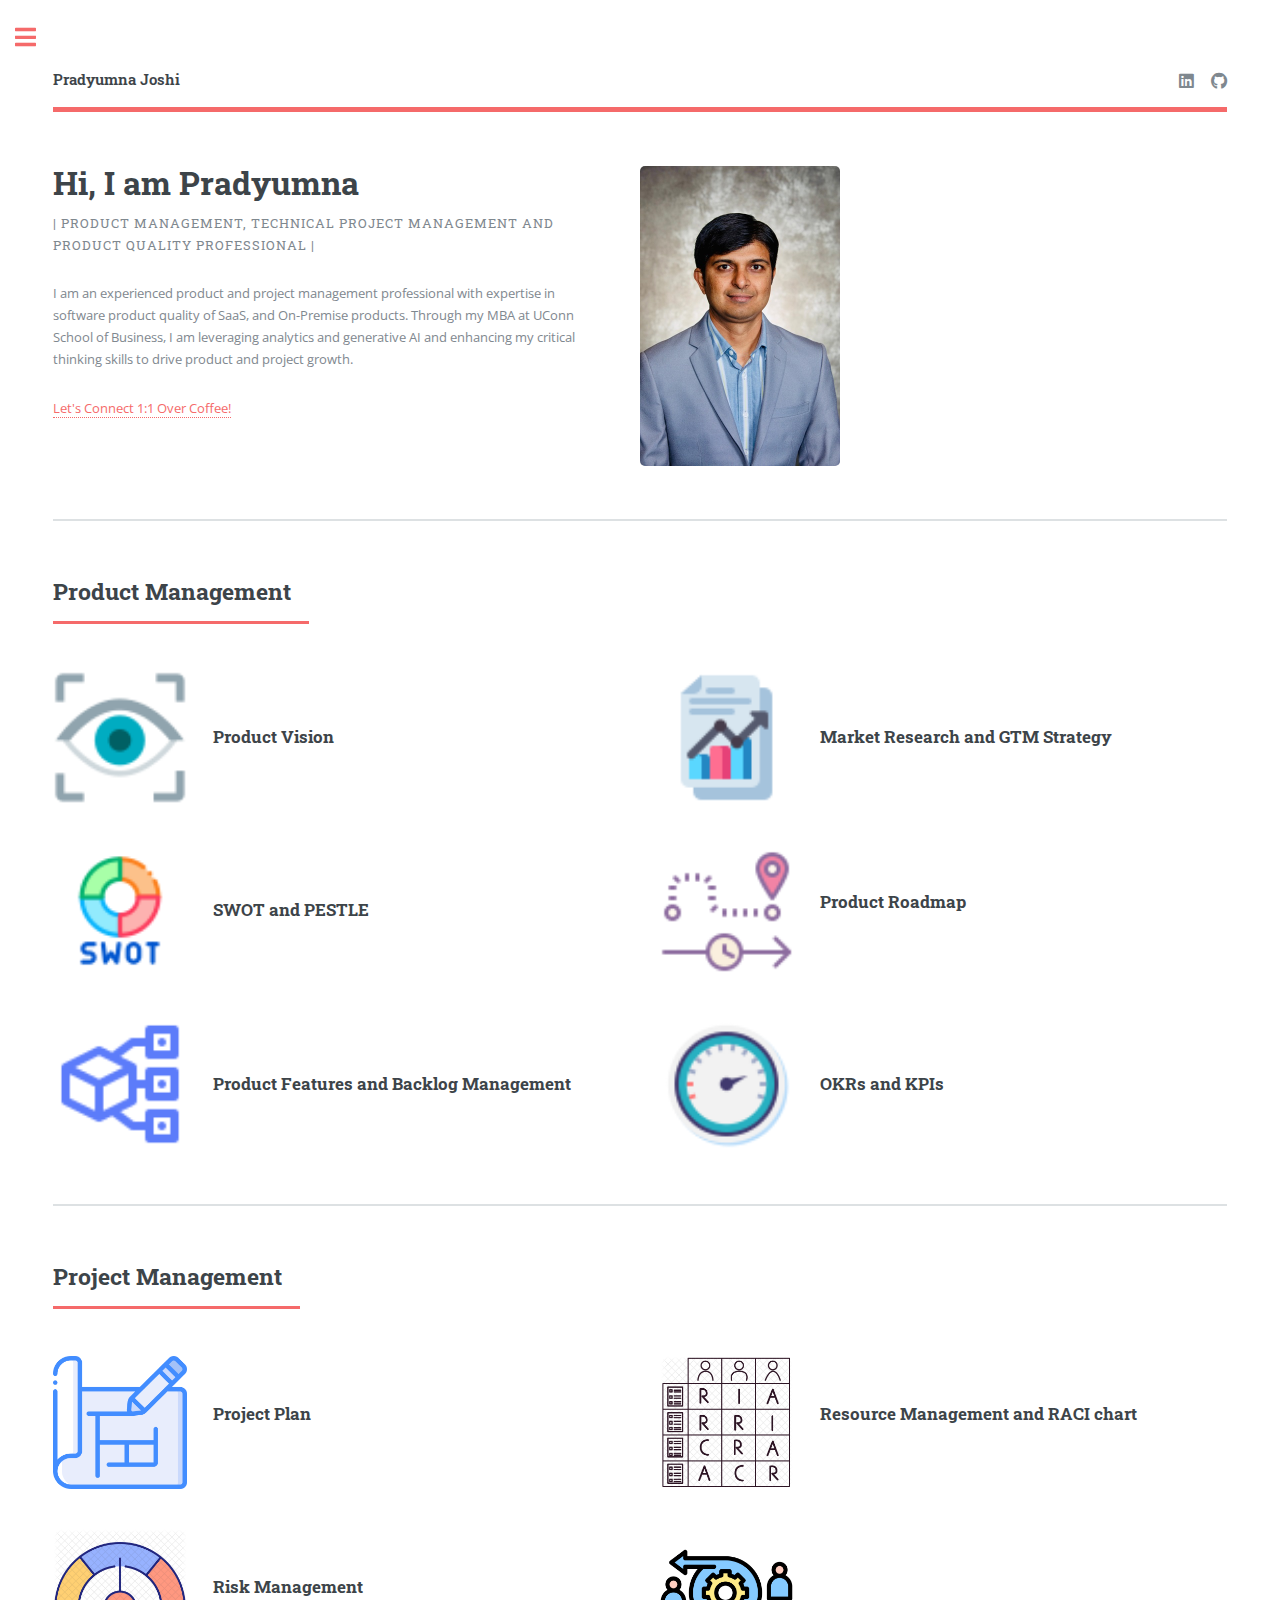
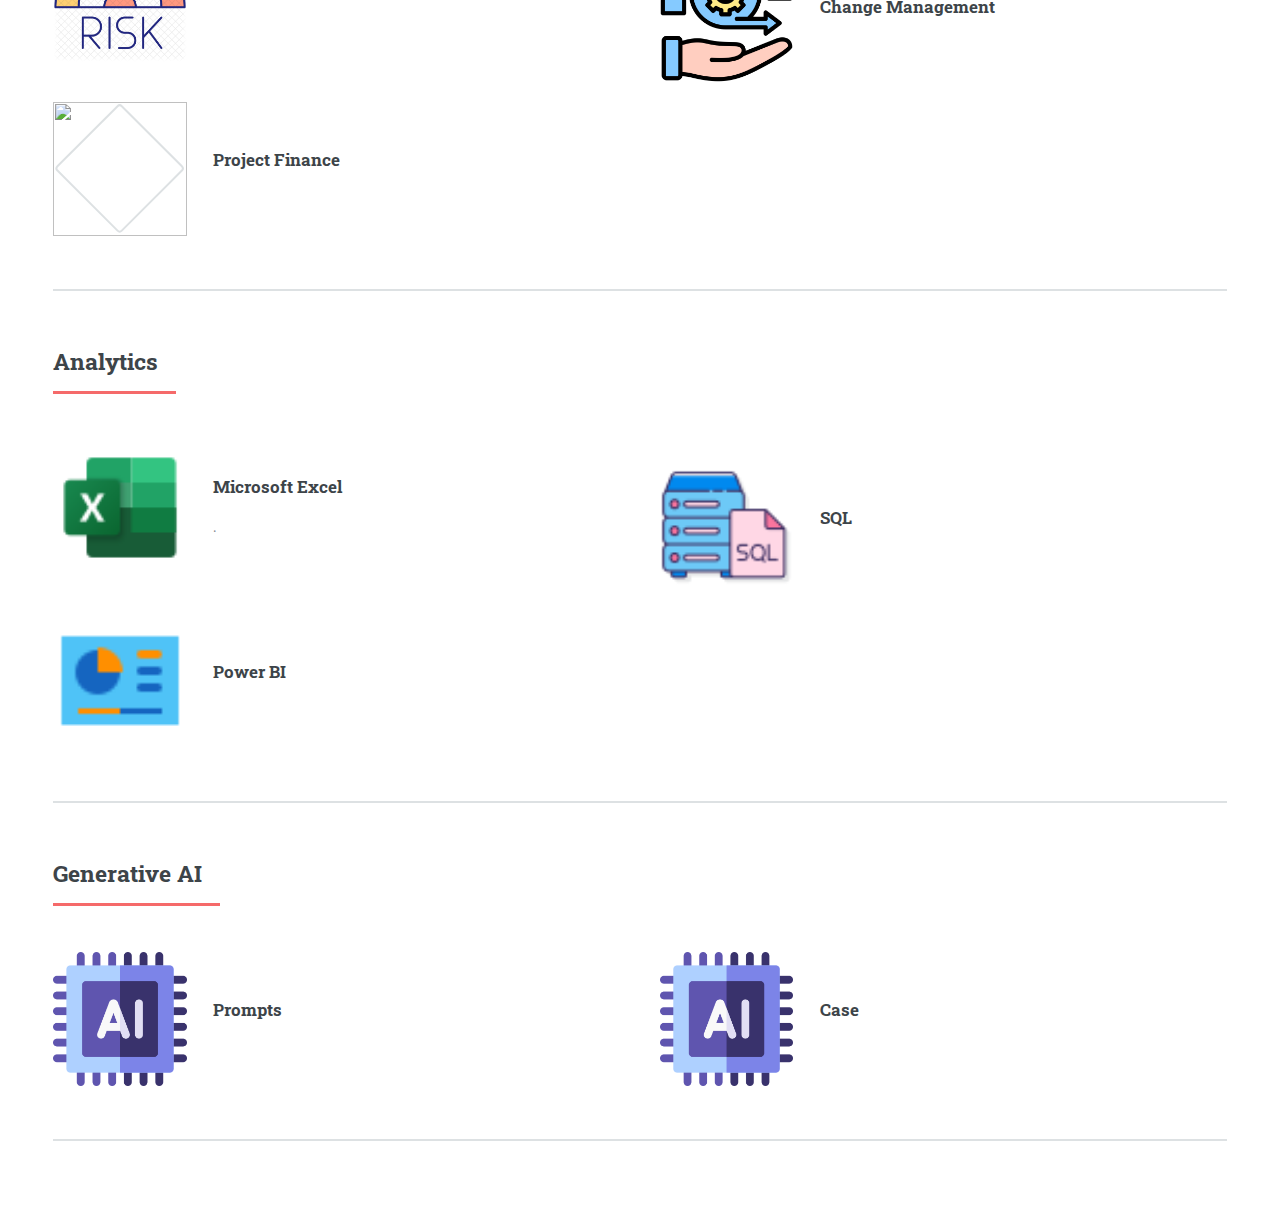
==== commit 172d787a: "Update index.html" ====
--- a/index.html
+++ b/index.html
@@ -175,17 +175,17 @@
 										<article>
 											<img class ="icon" src="documents/ai_icon.png" target = "_blank"></img>
 											<div class="content">
-												<h3><a href="coming_soon.html" target="_blank">Product Management Prompts</a></h3>
-												<p></p>
-											</div>
-										</article>
-										<article>
+												<h3><a href="coming_soon.html" target="_blank">Prompts</a></h3>
+												<p></p>
+											</div>
+										</article>
+										<!--<article>
 											<img class ="icon" src="documents/ai_icon.png" target = "_blank"></img>
 											<div class="content">
 												<h3><a href="coming_soon.html" target="_blank">Project Management Prompts</a></h3>
 												<p></p>
 											</div>
-										</article>
+										</article>-->
 										<article>
 											<img class ="icon" src="documents/ai_icon.png" target = "_blank"></img>
 											<div class="content">
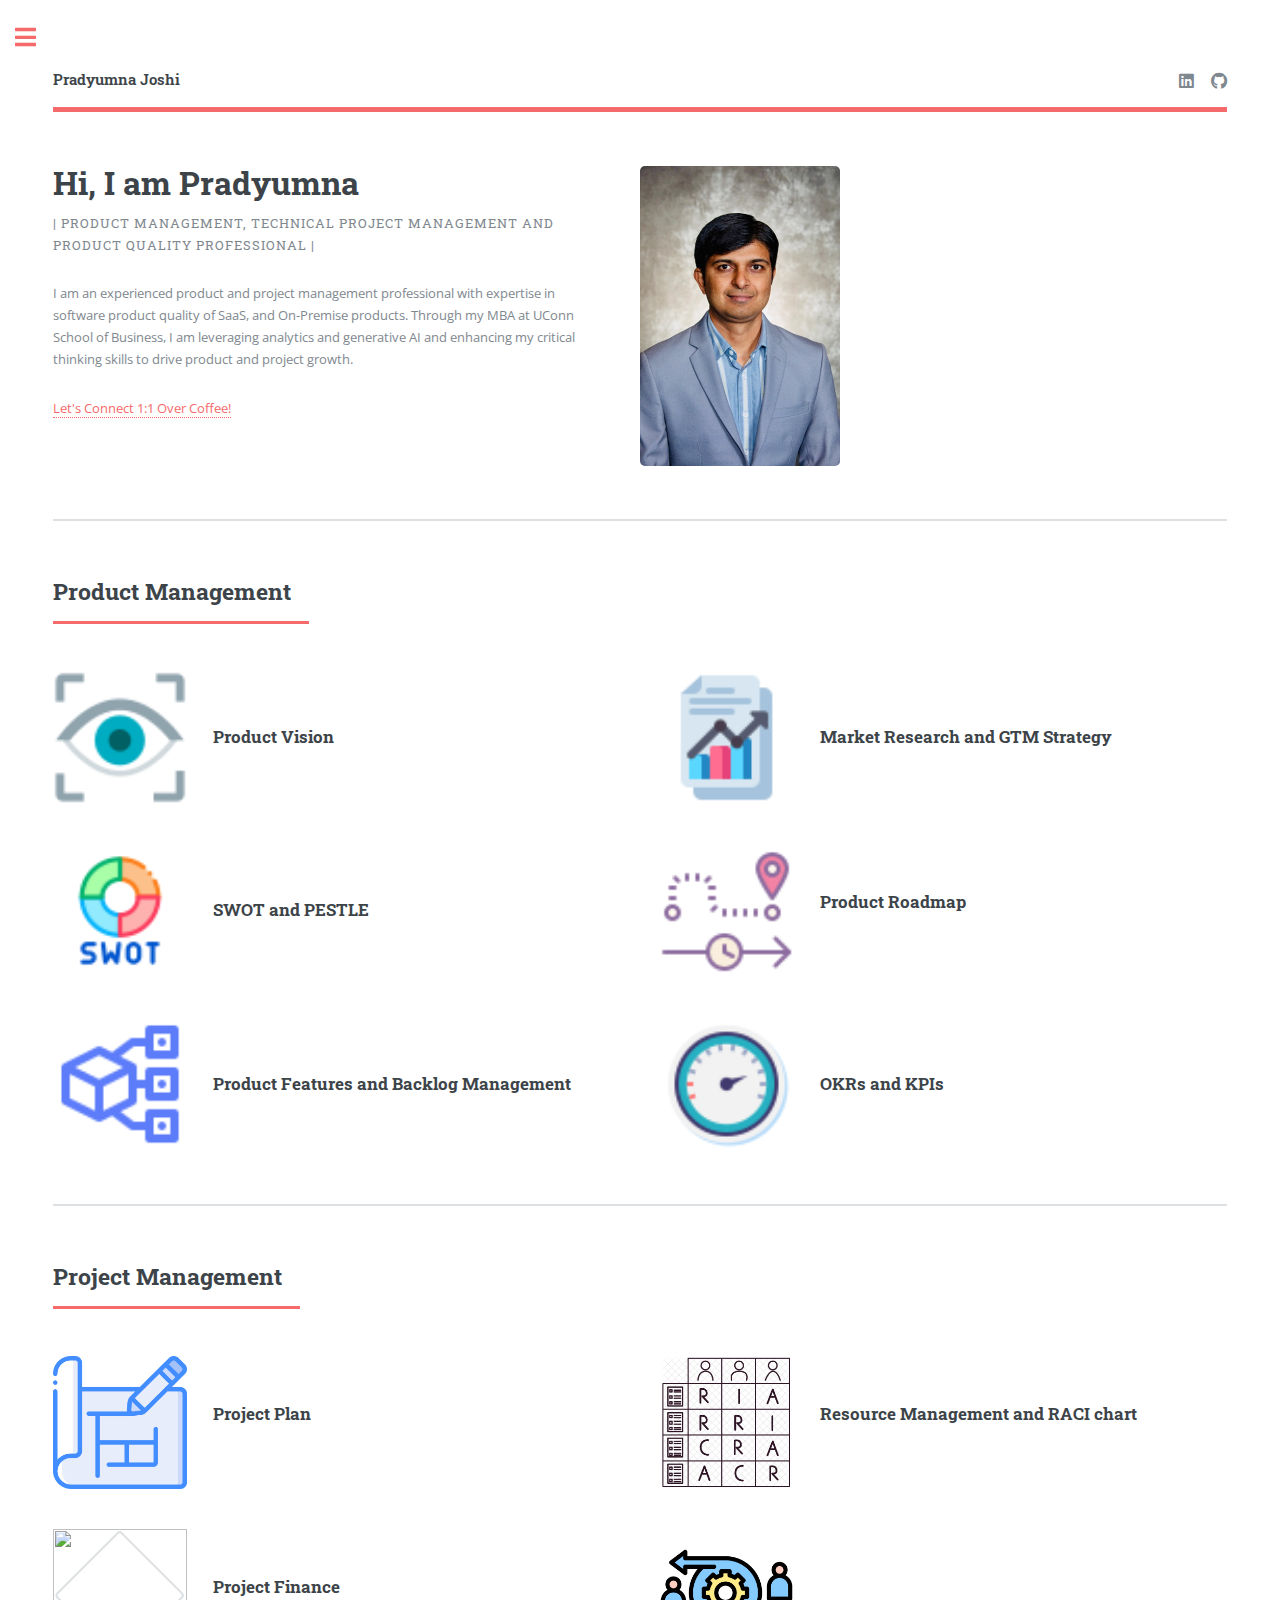
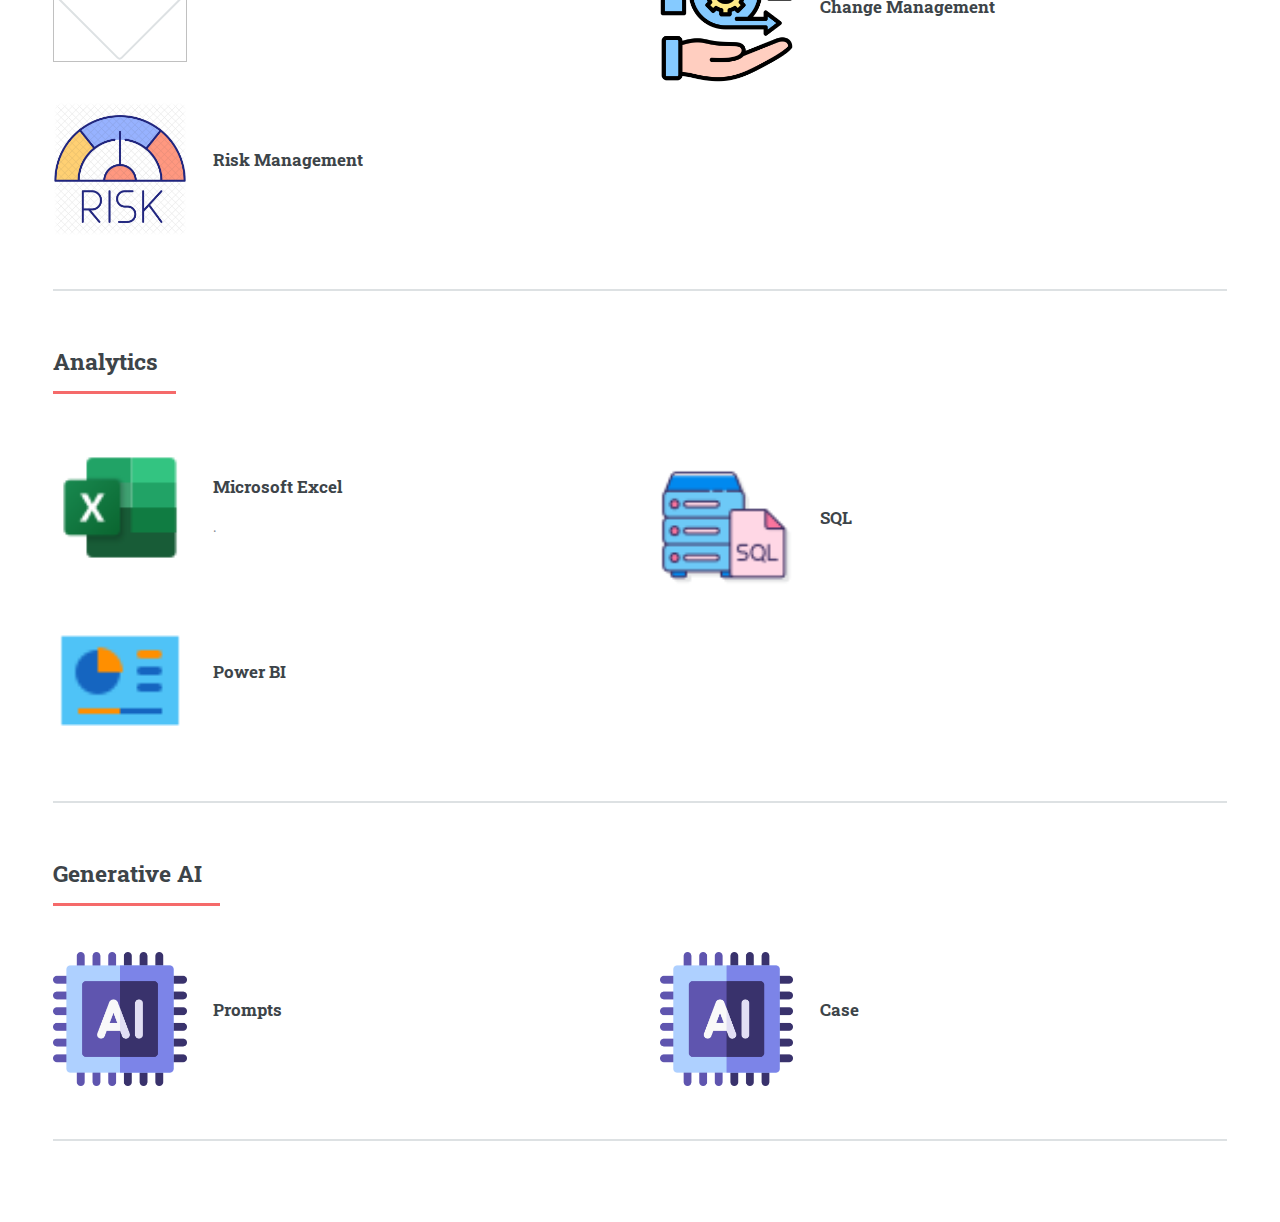
==== commit 89e1cf84: "Update index.html" ====
--- a/index.html
+++ b/index.html
@@ -117,26 +117,26 @@
 											</div>
 										</article>
 										<article>
+											<img class ="icon" src="documents/finance_icon.png" target = "_blank"></img>
+											<div class="content">
+												<h3><a href="documents/Finance.pdf" target="_blank">Project Finance</a> </h3>
+												<p></p>
+										</article>
+										</article>
+										<article>
+											<img class ="icon" src="images/change_icon.png" target = "_blank"></img>
+											<div class="content">
+												<h3><a href="documents/Change_Management.pdf" target="_blank">Change Management</a> </h3>
+												<p></p>
+											</div>
+										</article>
+										<article>
 											<img class ="icon" src="images/risk_icon.png" target = "_blank"></img>
 											<div class="content">
 												<h3><a href="coming_soon.html" target="_blank">Risk Management</a></h3>
 												<p></p>
 											</div>
 										</article>
-										</article>
-										<article>
-											<img class ="icon" src="images/change_icon.png" target = "_blank"></img>
-											<div class="content">
-												<h3><a href="documents/Change_Management.pdf" target="_blank">Change Management</a> </h3>
-												<p></p>
-											</div>
-										</article>
-										</article>
-										<article>
-											<img class ="icon" src="documents/finance_icon.png" target = "_blank"></img>
-											<div class="content">
-												<h3><a href="documents/Finance.pdf" target="_blank">Project Finance</a> </h3>
-												<p></p>
 
 								</section>
 							<!-- Section -->
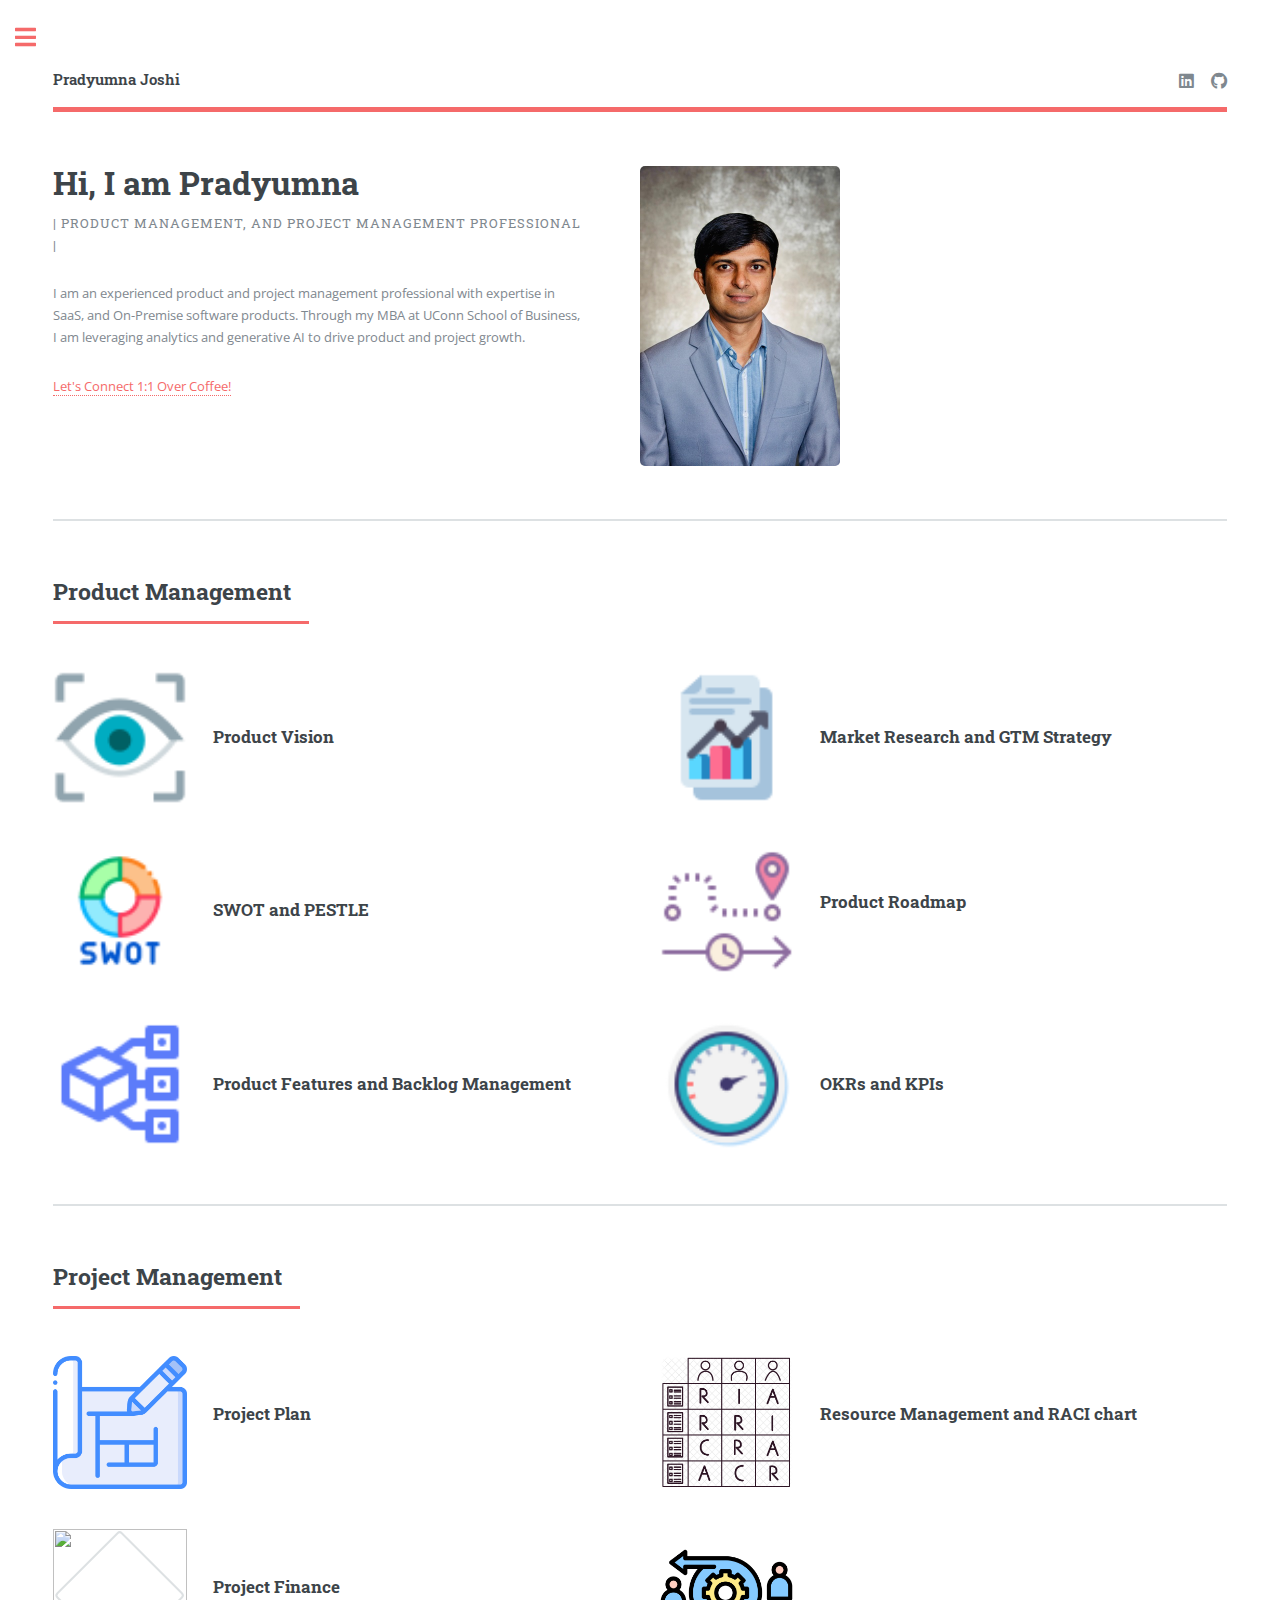
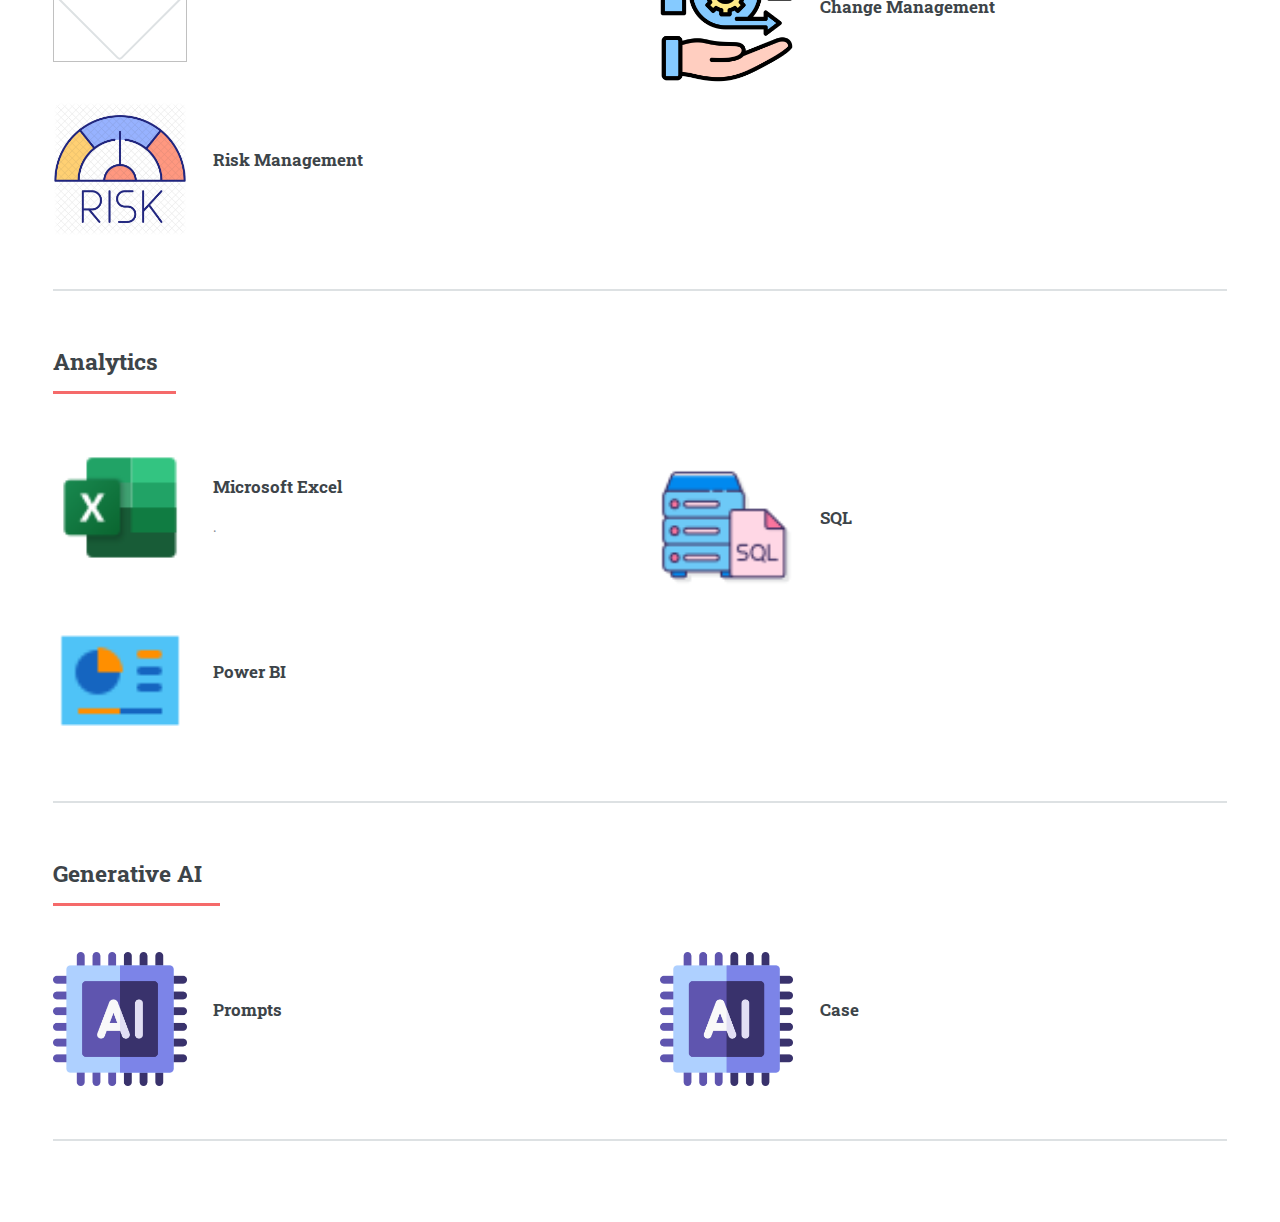
==== commit 59624ce9: "Update" ====
--- a/index.html
+++ b/index.html
@@ -29,9 +29,9 @@
 									<div class="content">
 										<header>
 											<h1 style="font-size: 32px;">Hi, I am Pradyumna <br /></h1>
-											<p>| Product Management, Technical Project Management and Product Quality Professional | </p>
+											<p>| Product Management, and Project Management Professional | </p>
 										</header>
-										<p>I am an experienced product and project management professional with expertise in software product quality of SaaS, and On-Premise products. Through my MBA at UConn School of Business, I am leveraging analytics and generative AI and enhancing my critical thinking skills to drive product and project growth.</p>
+										<p>I am an experienced product and project management professional with expertise in SaaS, and On-Premise software products. Through my MBA at UConn School of Business, I am leveraging analytics and generative AI to drive product and project growth.</p>
 										<a href="https://topmate.io/pradyumna_joshi10" target = "_blank" ><span class="label">Let's Connect 1:1 Over Coffee!</span></a>
 									</div>
 									<span class="image object">
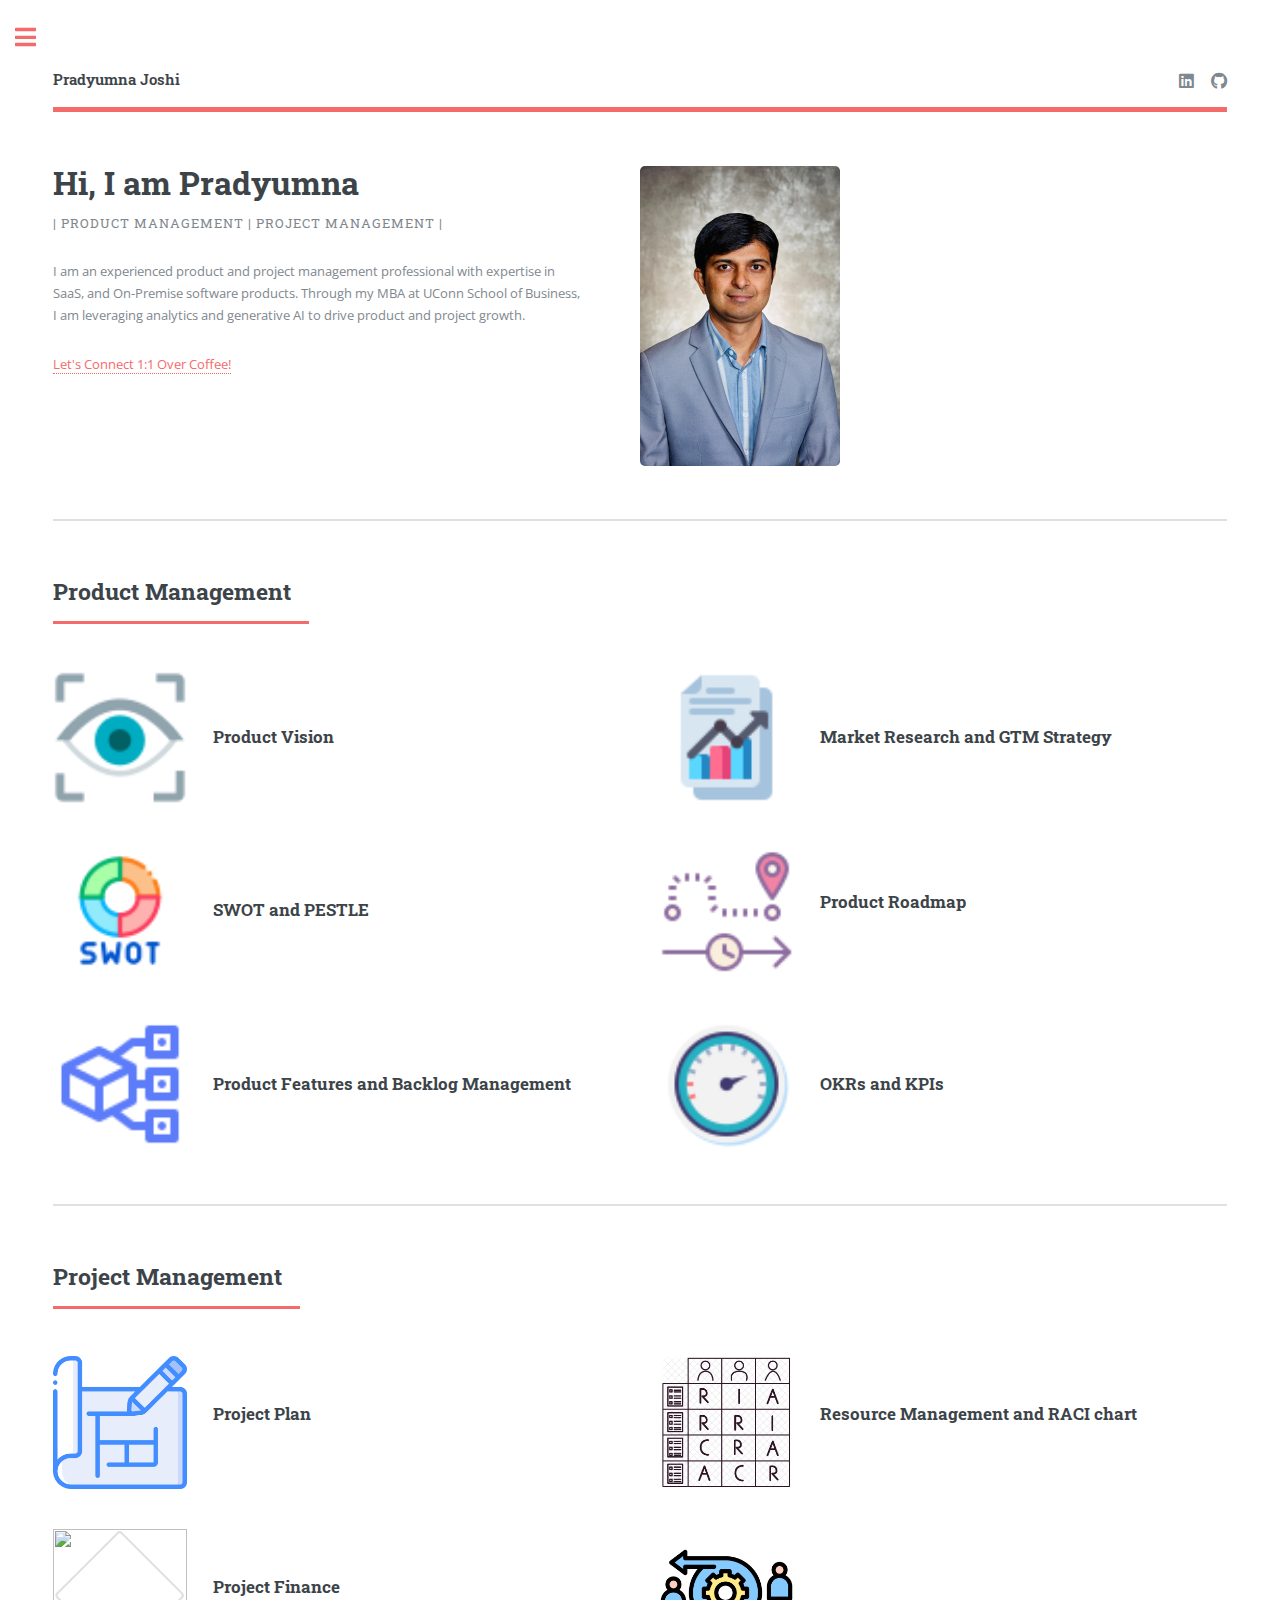
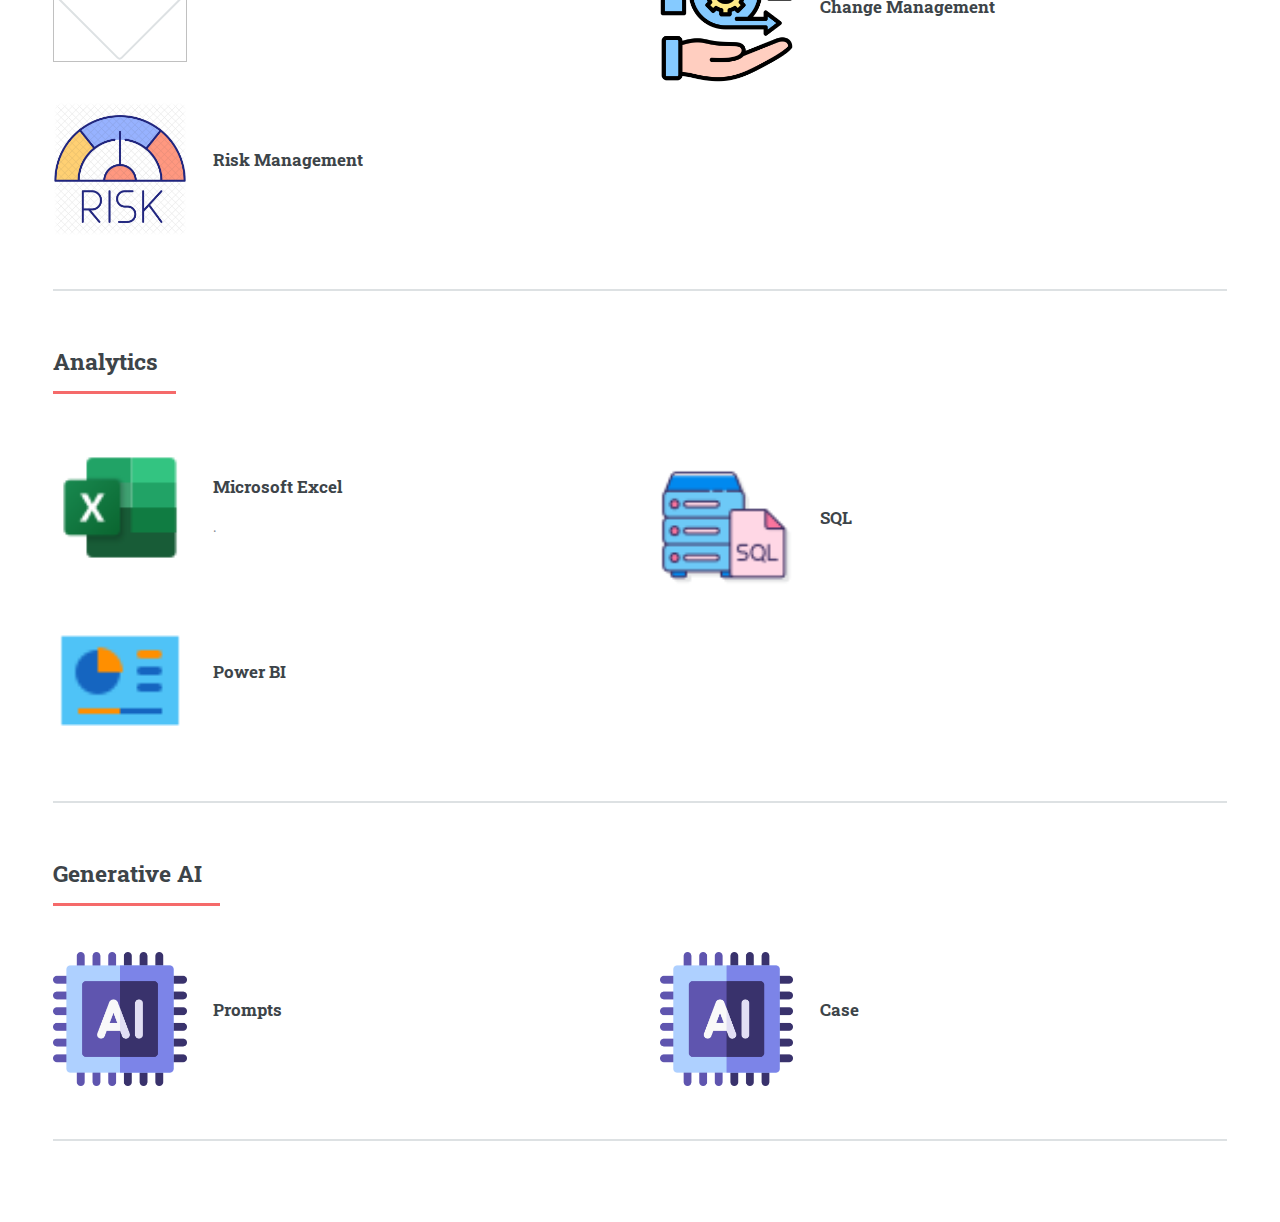
==== commit 64240e78: "Update" ====
--- a/index.html
+++ b/index.html
@@ -29,7 +29,7 @@
 									<div class="content">
 										<header>
 											<h1 style="font-size: 32px;">Hi, I am Pradyumna <br /></h1>
-											<p>| Product Management, and Project Management Professional | </p>
+											<p>| Product Management | Project Management | </p>
 										</header>
 										<p>I am an experienced product and project management professional with expertise in SaaS, and On-Premise software products. Through my MBA at UConn School of Business, I am leveraging analytics and generative AI to drive product and project growth.</p>
 										<a href="https://topmate.io/pradyumna_joshi10" target = "_blank" ><span class="label">Let's Connect 1:1 Over Coffee!</span></a>
@@ -155,7 +155,7 @@
 										<article>
 											<img class ="icon" src="documents/sql_icon.png" target = "_blank"></img>
 											<div class="content">
-												<h3><a href="coming_soon.html" target="_blank">SQL</a></h3>
+												<h3><a href="documents/Excel.pdf" target="_blank">SQL</a></h3>
 												<p></p>
 											</div>
 										</article>
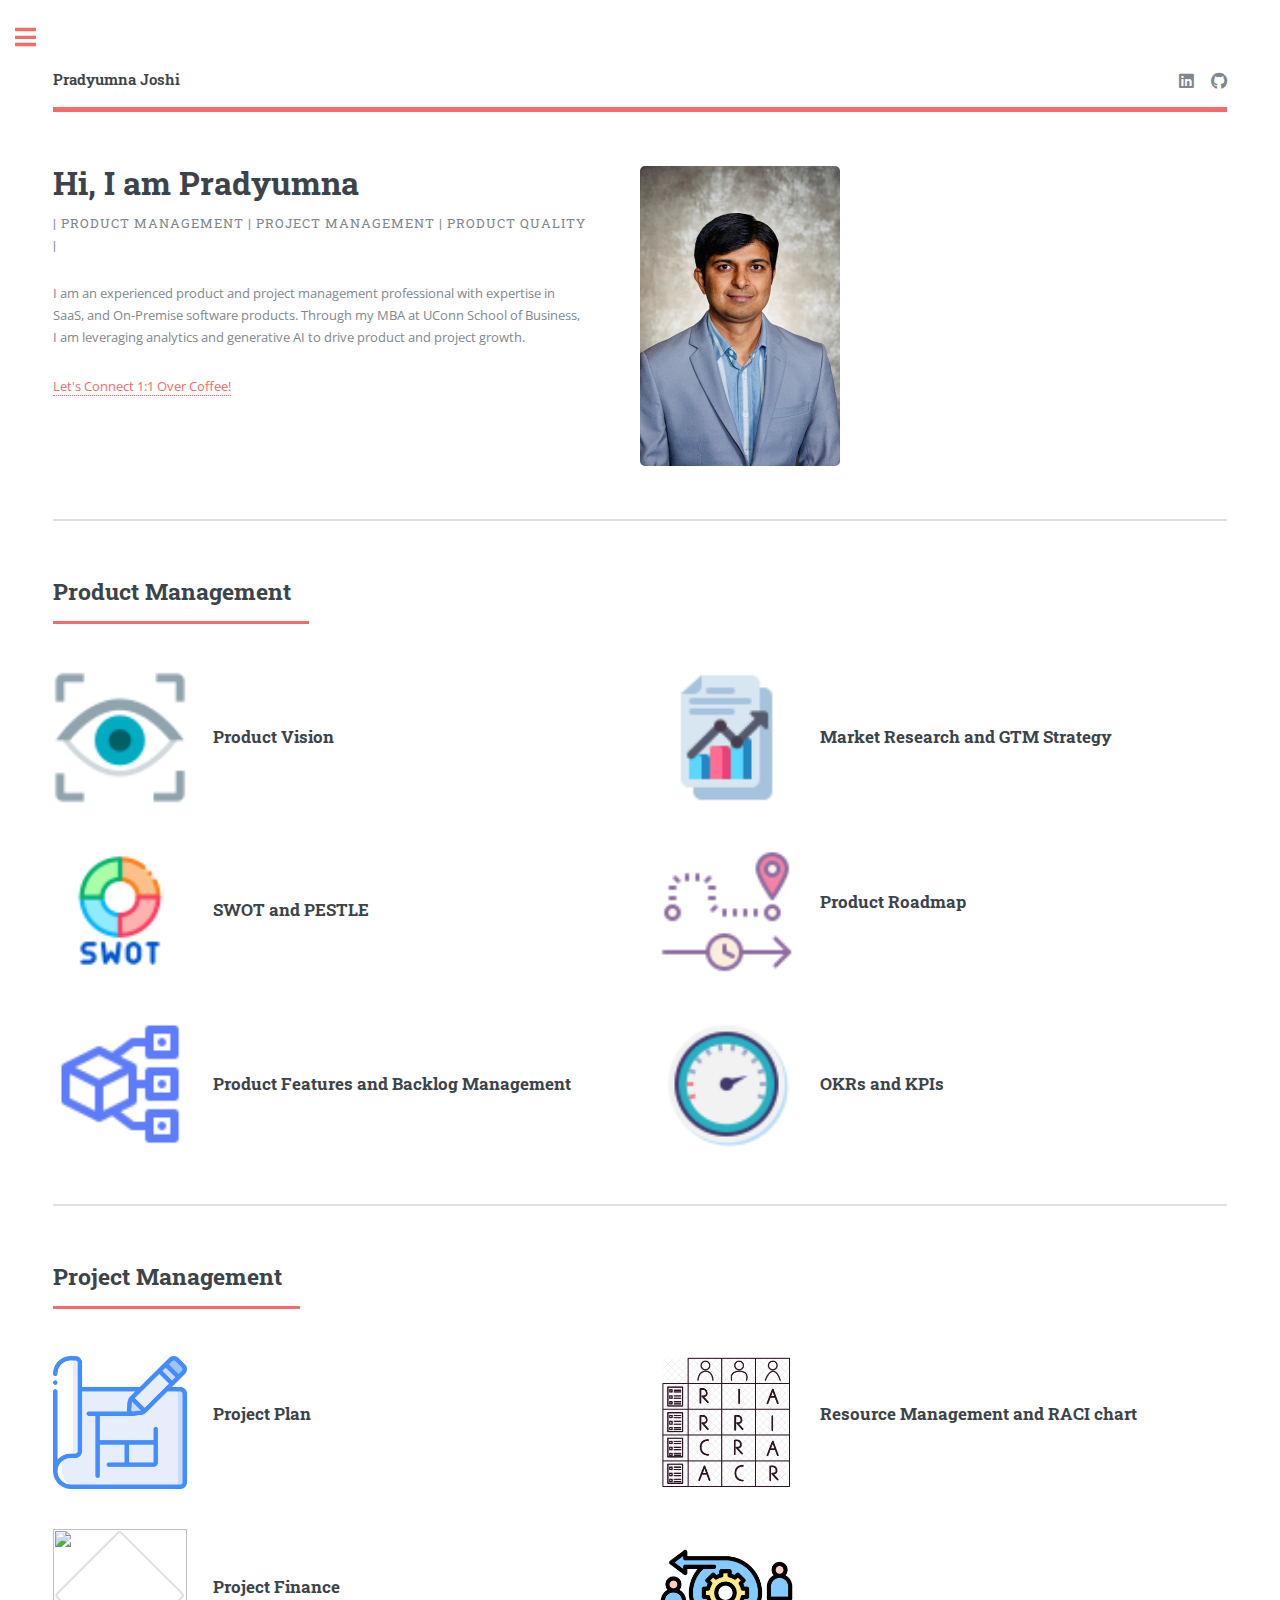
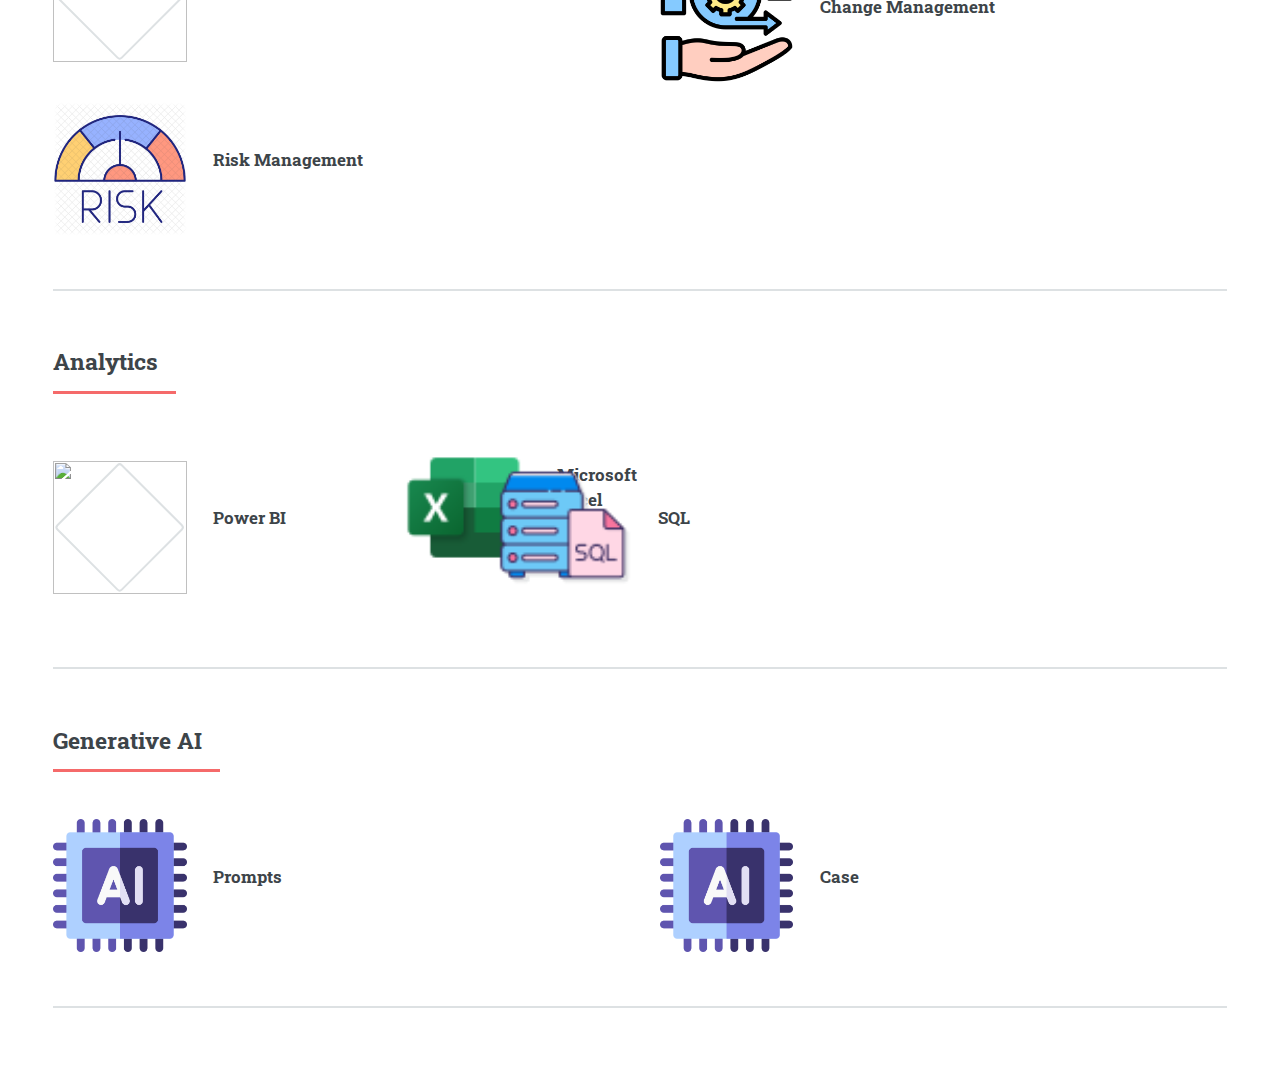
==== commit 9c3518f4: "Update" ====
--- a/index.html
+++ b/index.html
@@ -29,7 +29,7 @@
 									<div class="content">
 										<header>
 											<h1 style="font-size: 32px;">Hi, I am Pradyumna <br /></h1>
-											<p>| Product Management | Project Management | </p>
+											<p>| Product Management | Project Management | Product Quality | </p>
 										</header>
 										<p>I am an experienced product and project management professional with expertise in SaaS, and On-Premise software products. Through my MBA at UConn School of Business, I am leveraging analytics and generative AI to drive product and project growth.</p>
 										<a href="https://topmate.io/pradyumna_joshi10" target = "_blank" ><span class="label">Let's Connect 1:1 Over Coffee!</span></a>
@@ -144,7 +144,15 @@
 									<header class="major">
 										<h2>Analytics</h2>
 									</header>
-									<div class="features">
+									<div class="features">									
+										</article>
+										<article>
+											<img class ="icon" src="documents/powerbi.pdf" target = "_blank"></img>
+											<div class="content">
+												<h3><a href="documents/powerbi.pdf" target="_blank">Power BI</a></h3>
+												<p></p>
+											</div>
+										<article>
 										<article>
 											<img class ="icon" src="documents/excel_icon.png" target = "_blank"></img>
 											<div class="content">											
@@ -152,19 +160,12 @@
 												<p>.</p>
 											</div>
 										</article>
-										<article>
 											<img class ="icon" src="documents/sql_icon.png" target = "_blank"></img>
 											<div class="content">
-												<h3><a href="documents/Excel.pdf" target="_blank">SQL</a></h3>
-												<p></p>
-											</div>
-										</article>
-										<article>
-											<img class ="icon" src="documents/dashboard_icon.png" target = "_blank"></img>
-											<div class="content">
-												<h3><a href="coming_soon.html" target="_blank">Power BI</a></h3>
-												<p></p>
-											</div>
+												<h3><a href="coming_soon.html" target="_blank">SQL</a></h3>
+												<p></p>
+											</div>
+										</article>				
 								</section>
 							<!-- Section -->
 								<section id="ai">
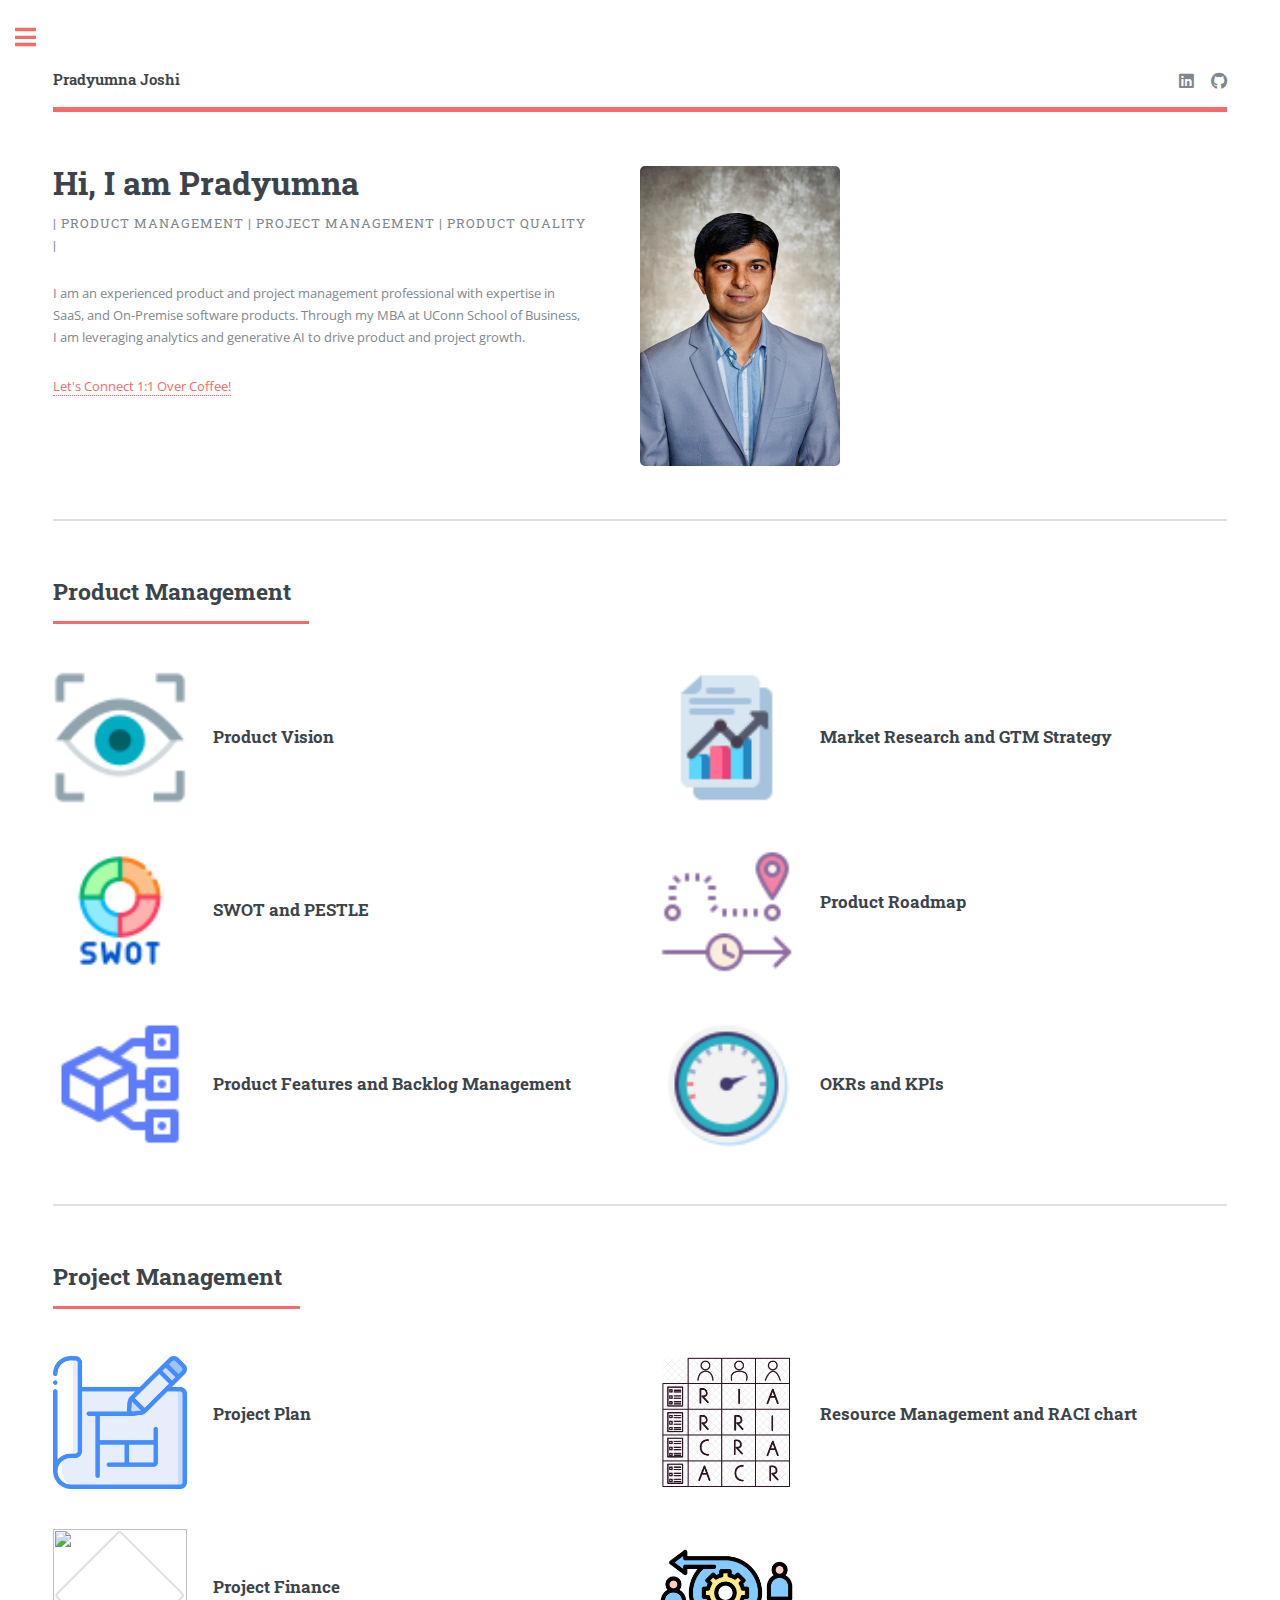
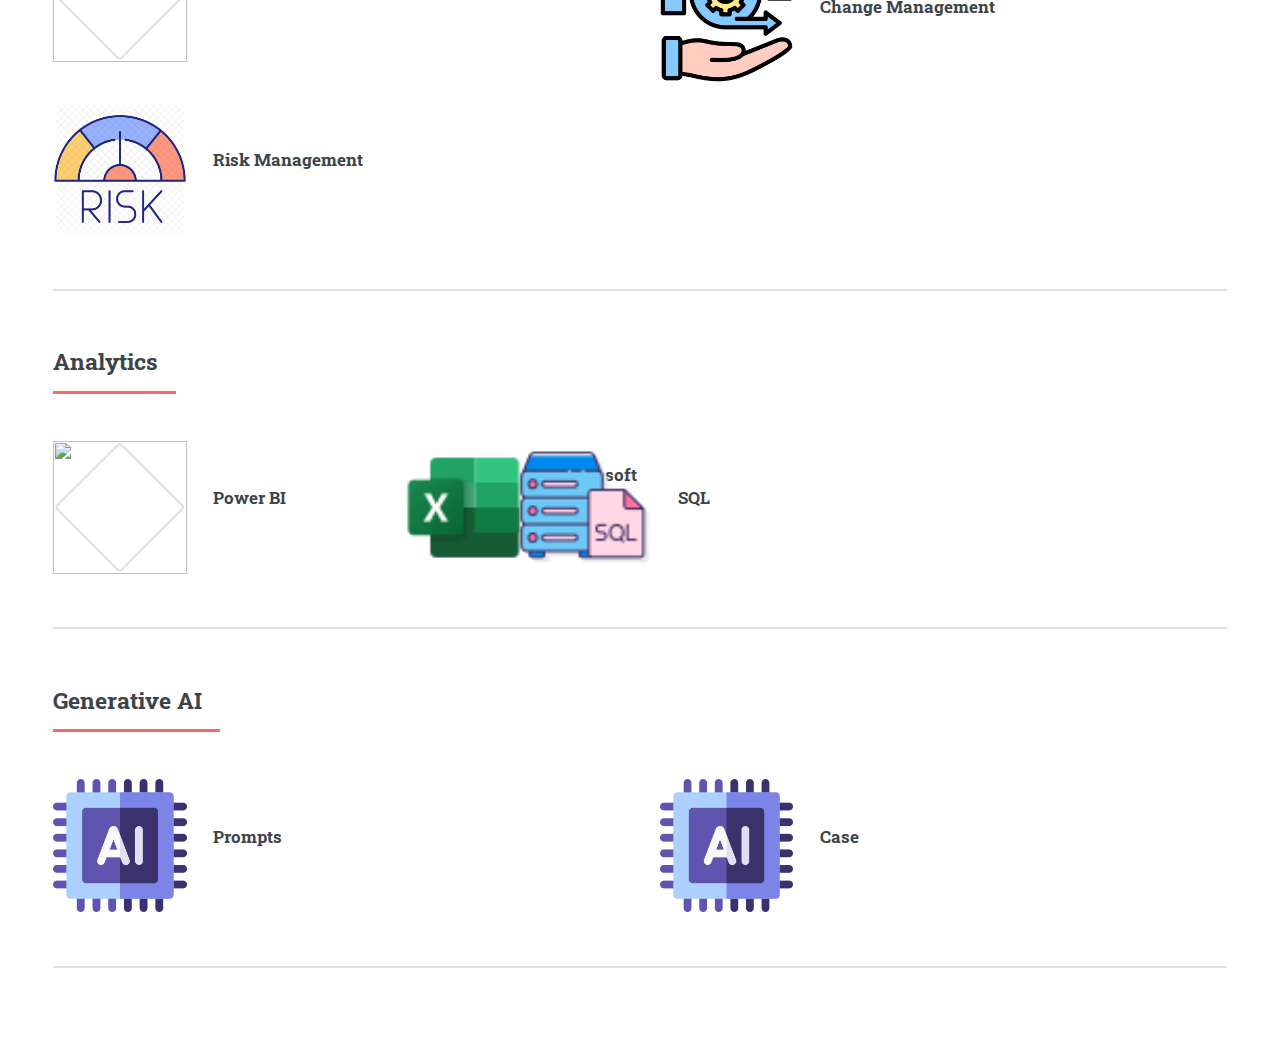
==== commit f8ee925a: "Update" ====
--- a/index.html
+++ b/index.html
@@ -147,7 +147,7 @@
 									<div class="features">									
 										</article>
 										<article>
-											<img class ="icon" src="documents/powerbi.pdf" target = "_blank"></img>
+											<img class ="icon" src="documents/dashboard.png" target = "_blank"></img>
 											<div class="content">
 												<h3><a href="documents/powerbi.pdf" target="_blank">Power BI</a></h3>
 												<p></p>
@@ -160,12 +160,14 @@
 												<p>.</p>
 											</div>
 										</article>
+										<article>
 											<img class ="icon" src="documents/sql_icon.png" target = "_blank"></img>
 											<div class="content">
 												<h3><a href="coming_soon.html" target="_blank">SQL</a></h3>
 												<p></p>
 											</div>
-										</article>				
+										</article>
+										
 								</section>
 							<!-- Section -->
 								<section id="ai">
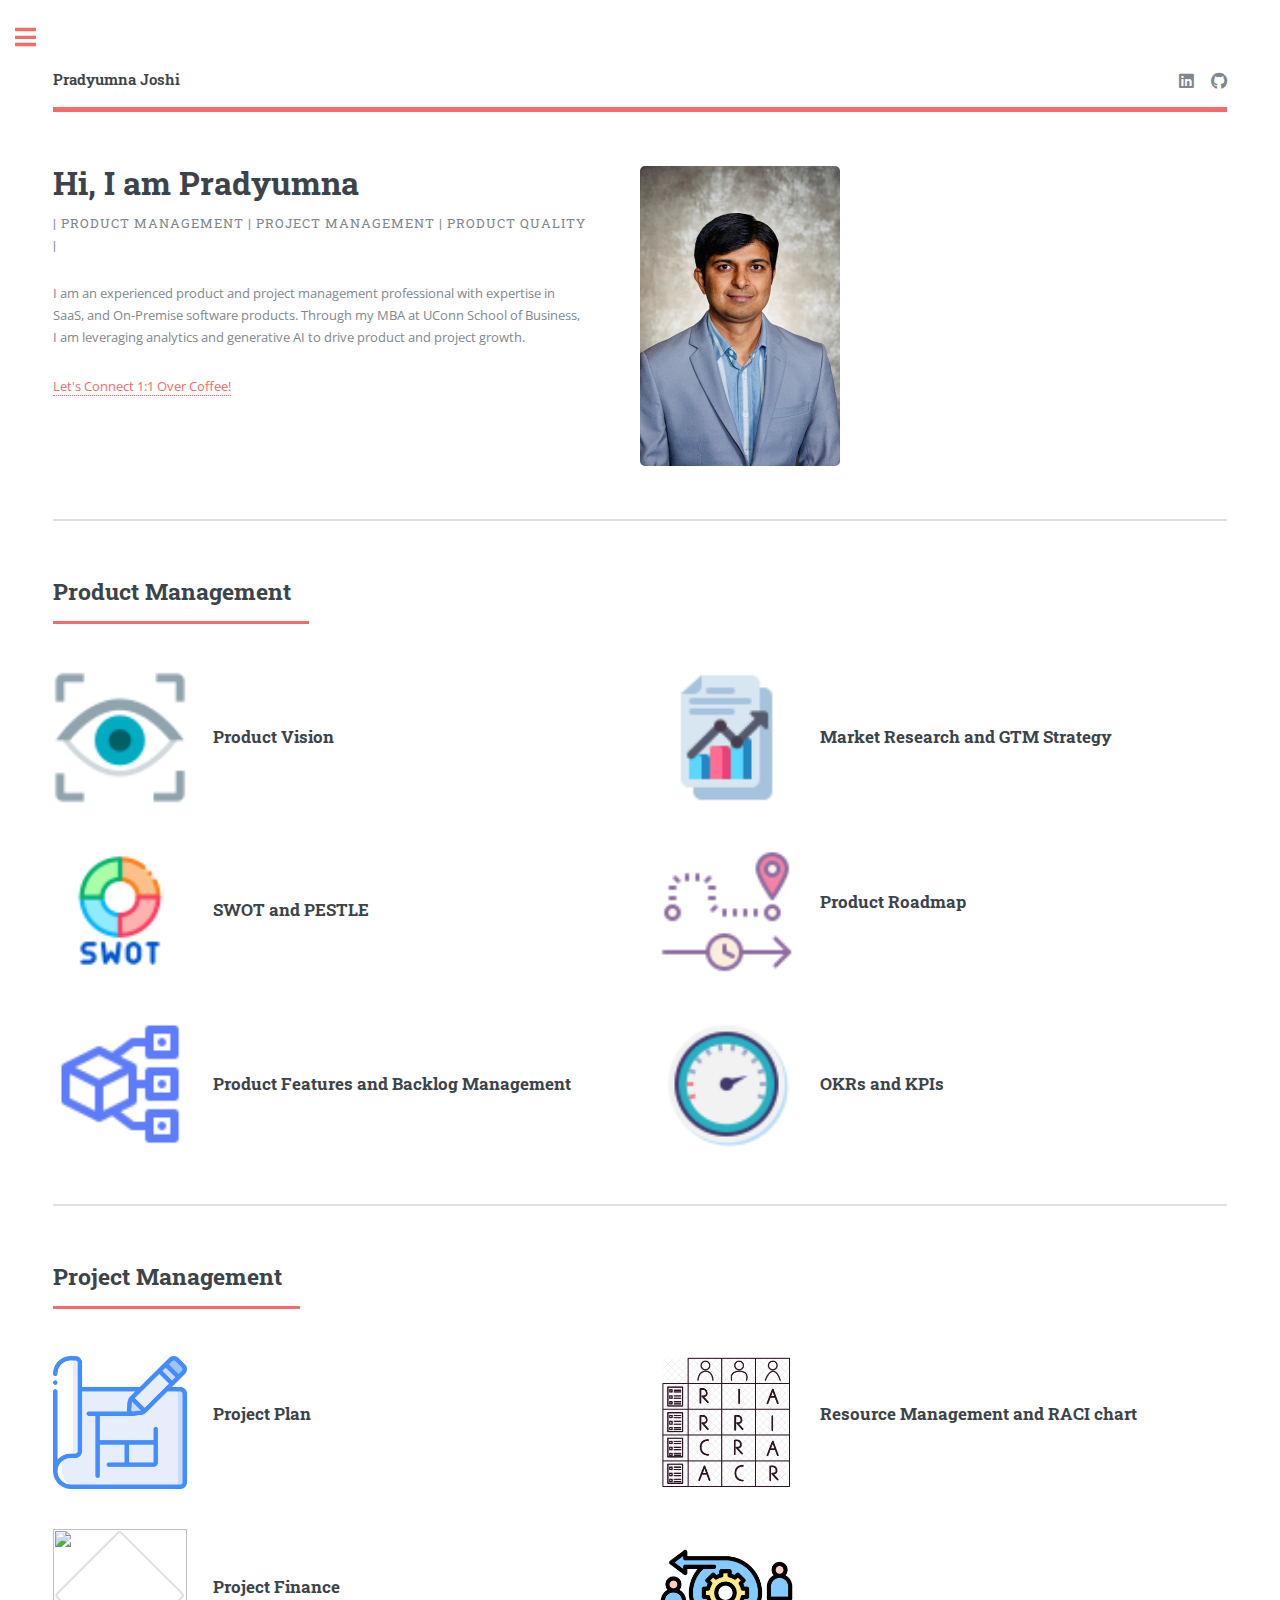
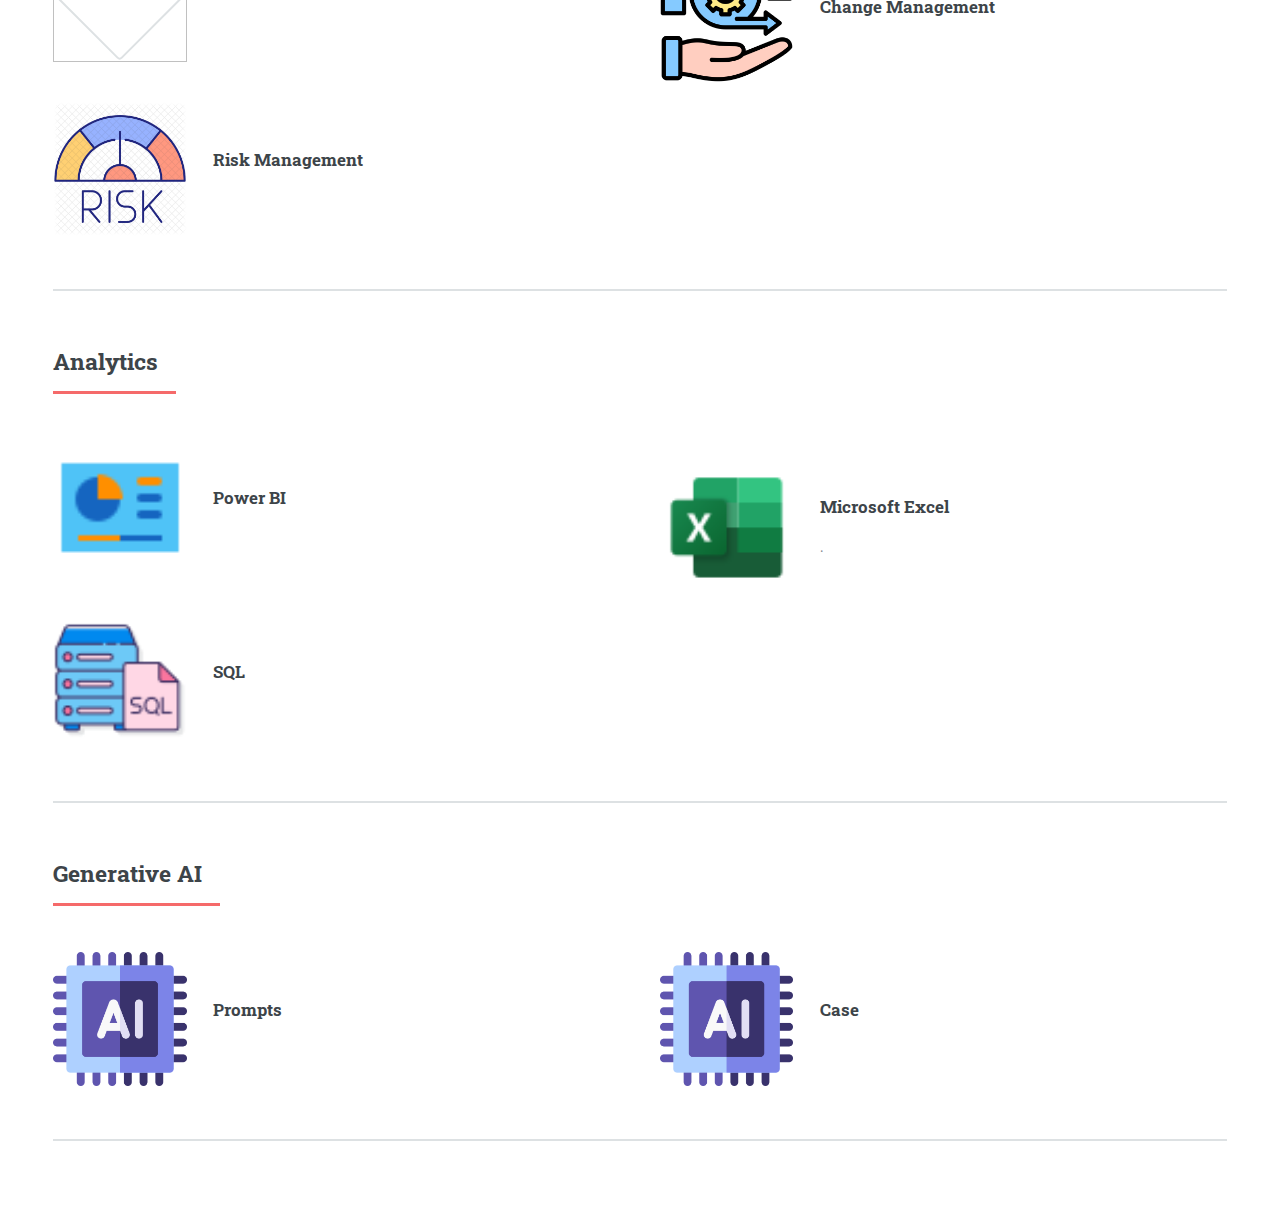
==== commit af72af19: "Update" ====
--- a/index.html
+++ b/index.html
@@ -147,12 +147,12 @@
 									<div class="features">									
 										</article>
 										<article>
-											<img class ="icon" src="documents/dashboard.png" target = "_blank"></img>
+											<img class ="icon" src="documents/dashboard_icon.png" target = "_blank"></img>
 											<div class="content">
 												<h3><a href="documents/powerbi.pdf" target="_blank">Power BI</a></h3>
 												<p></p>
 											</div>
-										<article>
+										</article>
 										<article>
 											<img class ="icon" src="documents/excel_icon.png" target = "_blank"></img>
 											<div class="content">											
@@ -167,7 +167,7 @@
 												<p></p>
 											</div>
 										</article>
-										
+										</article>
 								</section>
 							<!-- Section -->
 								<section id="ai">
